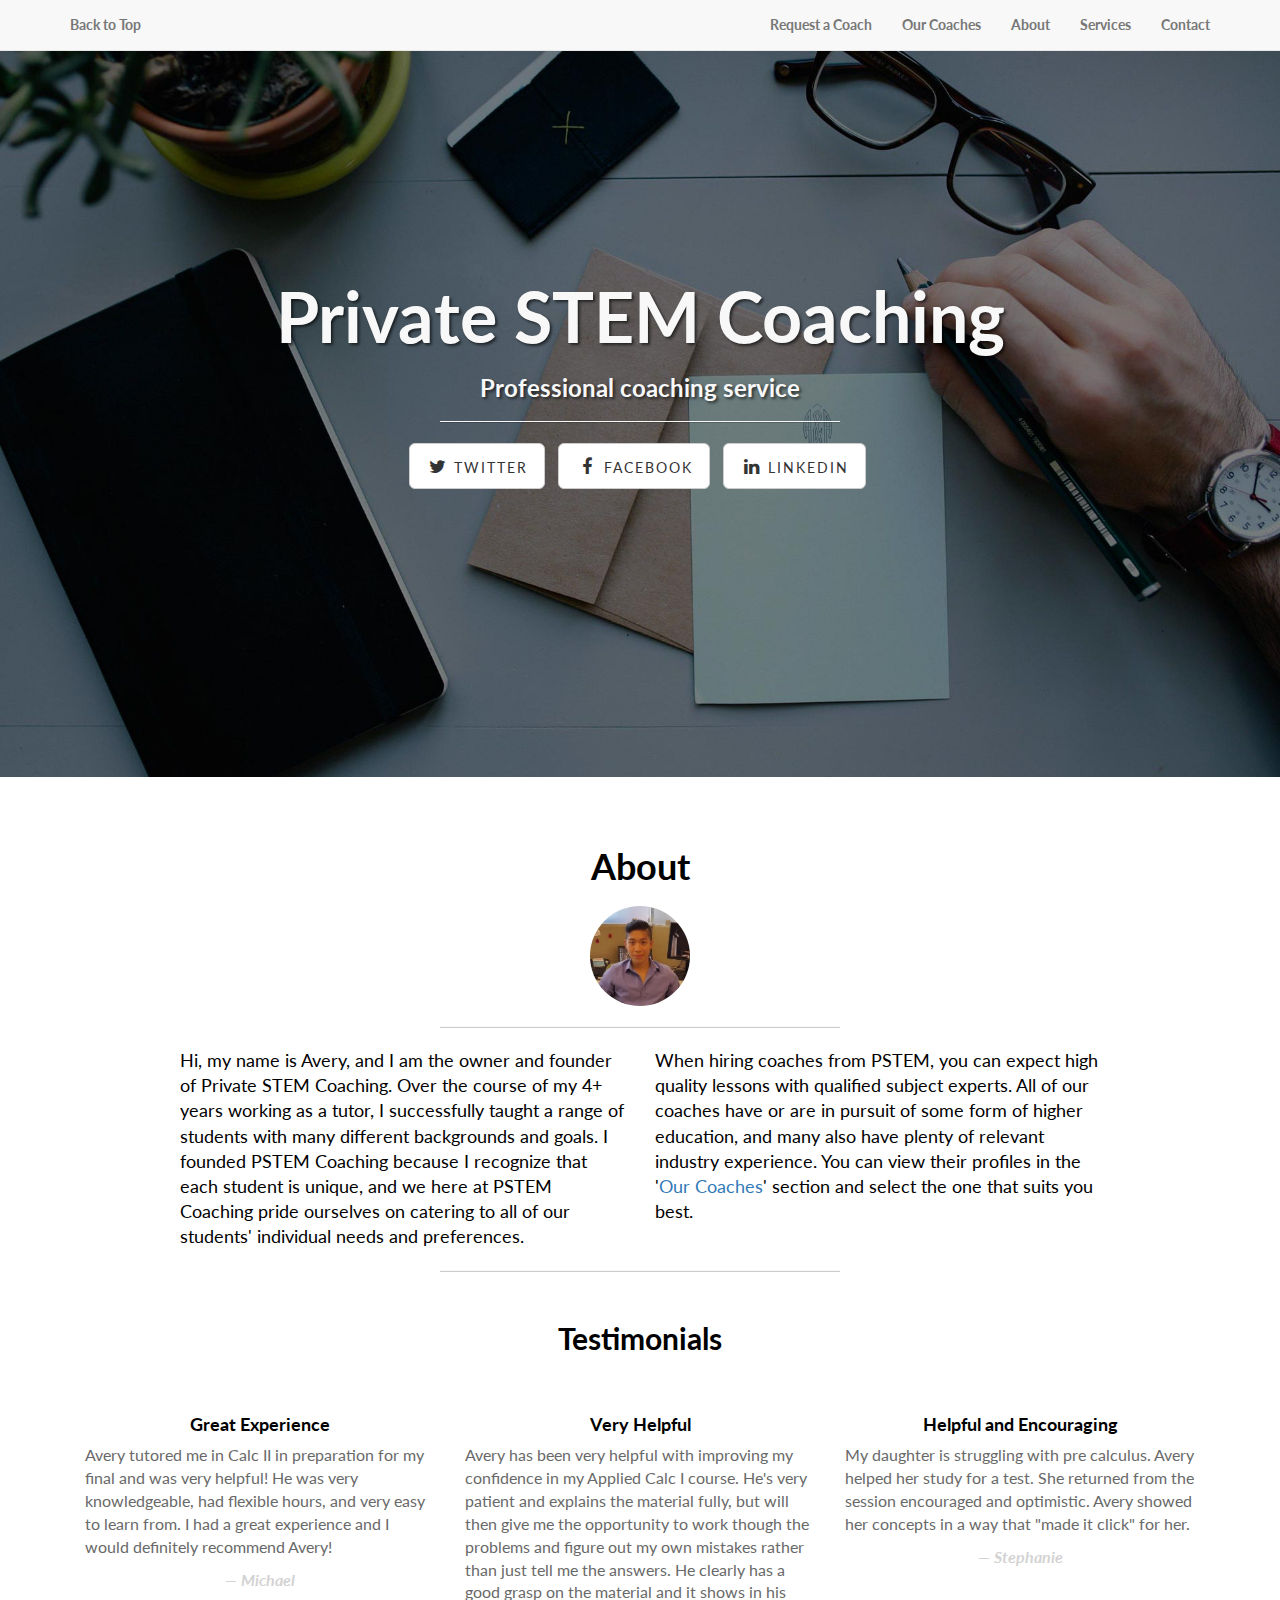
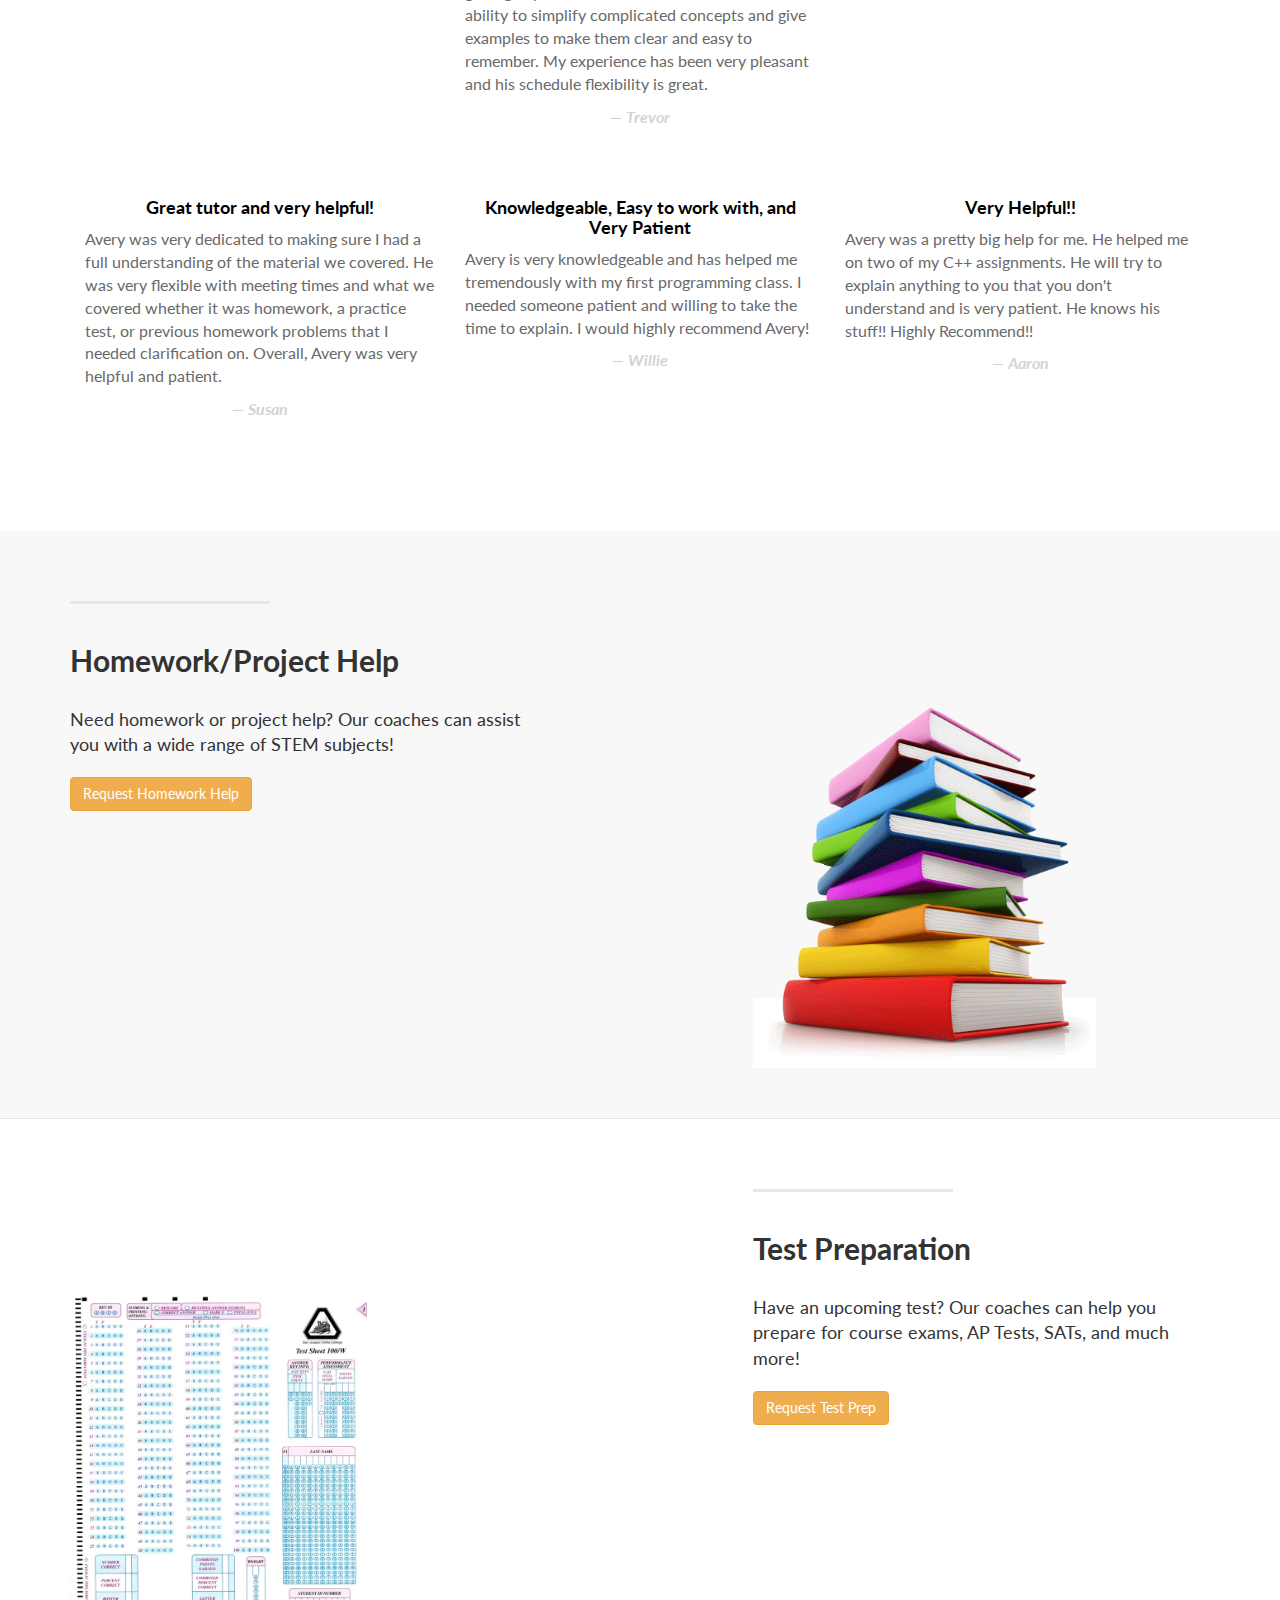
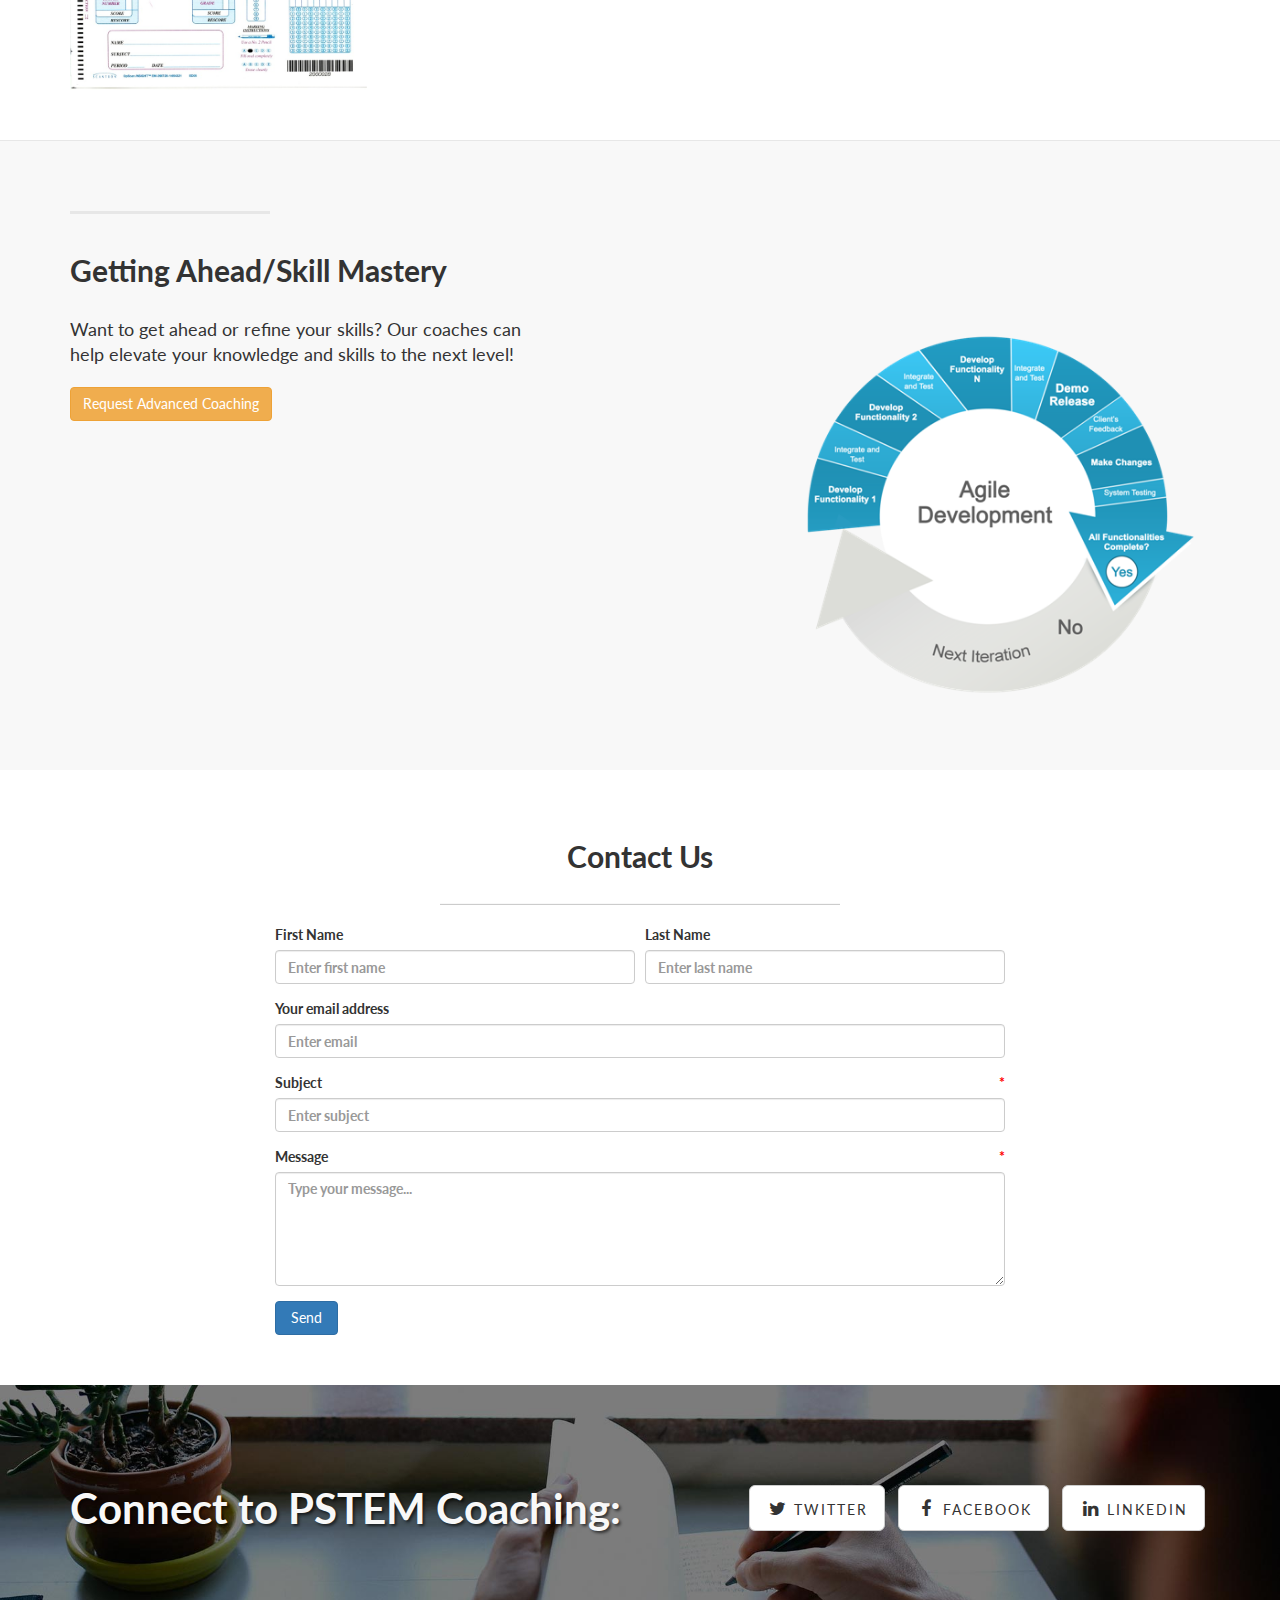
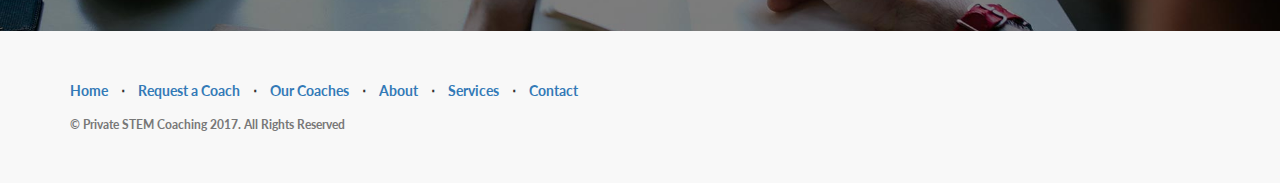
==== index.html @ e88cfea6 "js obsfucation, improved regex, selection correction" ====
<!DOCTYPE html>
<html lang="en">

<head>

    <meta charset="utf-8">
    <meta http-equiv="X-UA-Compatible" content="IE=edge">
    <meta name="viewport" content="width=device-width, initial-scale=1">
    <meta name="description" content="Do you need help with an assignment, preparing for an exam, or want to refine your skills/knowledge?
    Our coaches can help you do just that! Find one today!">
    <meta name="keywords" content="coaching, tutoring, private, tutor, learn, science, math, engineering, technology, stem, homework, 
    project, project, test, exam, preparation, help, advance, mastery, ahead">
    <meta name="author" content="Avery Lieu">

    <title>Private STEM Coaching</title>

    <!-- Bootstrap Core CSS -->
    <link href="css/bootstrap.min.css" rel="stylesheet">

    <!-- Custom CSS -->
    <link href="css/landing-page.css" rel="stylesheet">

    <!-- Custom Fonts -->
    <link href="font-awesome/css/font-awesome.min.css" rel="stylesheet" type="text/css">
    <link href="https://fonts.googleapis.com/css?family=Lato:300,400,700,300italic,400italic,700italic" rel="stylesheet" type="text/css">

    <!-- Metadata -->
    <script type="application/ld+json">
        {
            "@context": "http://schema.org",
            "@type": "WebSite",
            "url": "https://pstemcoaching.com",
            "author": {
                "@type": "Organization",
                "name": "Private STEM Coaching",
                "email": "contact@pstemcoaching.com"
            },
            "datePublished": "2017-01-14",
            "description": "Do you need help with an assignment, preparing for an exam, or want to refine your skills/knowledge? Our coaches can help you do just that! Find one today!",
            "copyrightHolder": {
                "@type": "Organization",
                "name": "Private STEM Coaching"
            },
            "copyrightYear": "2017"
        }
    </script>

</head>

<body>

    <!-- Navigation -->
    <nav class="navbar navbar-default navbar-fixed-top topnav" role="navigation">
        <div class="container topnav">
            <!-- Brand and toggle get grouped for better mobile display -->
            <div class="navbar-header">
                <button type="button" class="navbar-toggle" data-toggle="collapse" data-target="#bs-example-navbar-collapse-1">
                    <span class="sr-only">Toggle navigation</span>
                    <span class="icon-bar"></span>
                    <span class="icon-bar"></span>
                    <span class="icon-bar"></span>
                </button>
                <a class="navbar-brand topnav" href="#home">Back to Top</a>
            </div>
            <!-- Collect the nav links, forms, and other content for toggling -->
            <div class="collapse navbar-collapse" id="bs-example-navbar-collapse-1">
                <ul class="nav navbar-nav navbar-right">
                    <li>
                    	<a href="request">Request a Coach</a>
                    </li>
                    <li>
                    	<a href="coaches">Our Coaches</a>
                    </li>
                    <li>
                        <a href="#about">About</a>
                    </li>
                    <li>
                        <a href="#services">Services</a>
                    </li>
                    <li>
                        <a href="#contact">Contact</a>
                    </li>
                </ul>
            </div>
            <!-- /.navbar-collapse -->
        </div>
        <!-- /.container -->
    </nav>


    <!-- Header -->
    <a name="home"></a>
    <div class="intro-header">
        <div class="container">

            <div class="row">
                <div class="col-lg-12">
                    <div class="intro-message">
                        <h1>Private STEM Coaching</h1>
                        <h3>Professional coaching service</h3>
                        <hr class="intro-divider">
                        <ul class="list-inline intro-social-buttons">
                            <li>
                                <a href="https://twitter.com/pstemcoaching" target="_blank" class="btn btn-default btn-lg"><i class="fa fa-twitter fa-fw"></i> <span class="network-name">Twitter</span></a>
                            </li>
                            <li>
                                <a href="https://www.facebook.com/pstemcoaching/" target="_blank" class="btn btn-default btn-lg"><i class="fa fa-facebook fa-fw"></i> <span class="network-name">Facebook</span></a>
                            </li>
                            <li>
                                <a href="https://www.linkedin.com/company/private-stem-coaching?trk=biz-companies-cym" target="_blank" class="btn btn-default btn-lg">
                                    <i class="fa fa-linkedin fa-fw"></i> <span class="network-name">Linkedin</span>
                                </a>
                            </li>
                        </ul>
                    </div>
                </div>
            </div>

        </div>
        <!-- /.container -->

    </div>
    <!-- /.intro-header -->

    <!-- Page Content -->
    <a name="about"></a>
    <div class="about-section">
        <div class="container">

            <div class="row">
                <div class="col-lg-12">
                    <div class="about-message">
                        <h1>About</h1>
                        <img src="img/owner-profile.jpg" alt="owner" class="profile-image">
                        <hr class="intro-divider">
                        <div class="col-lg-5 col-lg-offset-1 col-md-6 col-sm-6">
                        	<p class="lead about-self">
                        		Hi, my name is Avery, and I am the owner and founder of Private STEM Coaching. Over the course of my 4+ years
                        		working as a tutor, I successfully taught a range of students with many different backgrounds and goals. 
                        		I founded PSTEM Coaching because I recognize that each student is unique, and we here at PSTEM Coaching pride 
                        		ourselves on catering to all of our students' individual needs and preferences.
                        	</p>
                        </div>
                        <div class="col-lg-5 col-md-6 col-sm-6">
                        	<p class="lead about-self">
                        		When hiring coaches from PSTEM, you can expect high quality lessons with qualified subject experts. All of our
                                coaches have or are in pursuit of some form of higher education, and many also have plenty of relevant
                        		industry experience. You can view their profiles in the '<a href="coaches">Our Coaches</a>' section and 
                                select the one that suits you best. 
                    		</p>
                        </div>
                    	<div class="clearfix"></div>
                    	<hr class="intro-divider about-testimonial-divider">
                        <h2 class="section-heading testimonial-heading">Testimonials</h2>
                    	<div class="col-lg-4 col-md-4 col-sm-12 col-xs-12">
                    		<h4>Great Experience</h4>
                    		<p class="testimonial-message">
								Avery tutored me in Calc II in preparation for my final and was very helpful! He was very knowledgeable, had 
								flexible hours, and very easy to learn from. I had a great experience and I would definitely recommend Avery!
							</p>
							<p class="signature">— Michael</p>
                    	</div>
                    	<div class="col-lg-4 col-md-4 col-sm-12 col-xs-12">
                    		<h4>Very Helpful</h4>
                    		<p class="testimonial-message">
								Avery has been very helpful with improving my confidence in my Applied Calc I course. He's very patient and 
								explains the material fully, but will then give me the opportunity to work though the problems and figure out my 
								own mistakes rather than just tell me the answers. He clearly has a good grasp on the material and it shows in 
								his ability to simplify complicated concepts and give examples to make them clear and easy to remember. My 
								experience has been very pleasant and his schedule flexibility is great.
							</p>
							<p class="signature">— Trevor</p>
                    	</div>
                    	<div class="col-lg-4 col-md-4 col-sm-12 col-xs-12">
                    		<h4>Helpful and Encouraging</h4>
                    		<p class="testimonial-message">
								My daughter is struggling with pre calculus. Avery helped her study for a test. She returned from the session 
								encouraged and optimistic. Avery showed her concepts in a way that "made it click" for her.
							</p>
							<p class="signature">— Stephanie</p>
                    	</div>
                        <div class="clearfix break-row"></div>
                    	<div class="col-lg-4 col-md-4 col-sm-12 col-xs-12">
                    		<h4>Great tutor and very helpful!</h4>
                    		<p class="testimonial-message">
								Avery was very dedicated to making sure I had a full understanding of the material we covered. He was very 
								flexible with meeting times and what we covered whether it was homework, a practice test, or previous 
								homework problems that I needed clarification on. Overall, Avery was very helpful and patient.
							</p>
							<p class="signature">— Susan</p>
                    	</div>
                    	<div class="col-lg-4 col-md-4 col-sm-12 col-xs-12">
                    		<h4>Knowledgeable, Easy to work with, and Very Patient</h4>
                    		<p class="testimonial-message">
								Avery is very knowledgeable and has helped me tremendously with my first programming class. I needed someone 
								patient and willing to take the time to explain. I would highly recommend Avery!
							</p>
							<p class="signature">— Willie</p>
                    	</div>
                    	<div class="col-lg-4 col-md-4 col-sm-12 col-xs-12">
                    		<h4>Very Helpful!!</h4>
                    		<p class="testimonial-message">
								Avery was a pretty big help for me. He helped me on two of my C++ assignments. He will try to explain anything 
								to you that you don't understand and is very patient. He knows his stuff!! Highly Recommend!!
							</p>
							<p class="signature">— Aaron</p>
                    	</div>
                    	<div class="clearfix testimonial-content-separator"></div>
                    </div>
                </div>
            </div>

        </div>
        <!-- /.container -->

    </div>


	<a  name="services"></a>
    <div class="content-section-a">

        <div class="container">
            <div class="row">
                <div class="col-lg-6 col-md-6 col-sm-6">
                    <hr class="section-heading-spacer">
                </div>
                <div class="clearfix"></div>
            </div>
            <div class="row">
                <div class="col-lg-6 col-md-6 col-sm-6">
                    <h2 class="section-heading">Homework/Project Help</h2>
                </div>
                <div class="clearfix"></div>
            </div>
            <div class="row">
                <div class="col-lg-5 col-md-5 col-sm-5">
                    <p class="lead">Need homework or project help? Our coaches can assist you with a wide range of STEM subjects!</p>
                    <a href="request"><button type="button" class="btn btn-warning service-button">Request Homework Help</button></a>
                </div>
                <div class="col-lg-5 col-lg-offset-2 col-md-5 col-md-offset-2 col-sm-5 col-sm-offset-2">
                    <img class="img-responsive picture-service-1" src="img/homework.png" alt="homework/project help">
                </div>
            </div>

        </div>
        <!-- /.container -->

    </div>
    <!-- /.content-section-a -->

    <div class="content-section-b">

        <div class="container">
            <div class="row">
                <div class="col-lg-7 col-lg-offset-7 col-md-7 col-md-offset-7 col-sm-7 col-sm-offset-7">
                    <hr class="section-heading-spacer">
                </div>
                <div class="clearfix"></div>
            </div>
            <div class="row">
                <div class="col-lg-7 col-lg-offset-7 col-md-7 col-md-offset-7 col-sm-7 col-sm-offset-7">
                    <h2 class="section-heading">Test Preparation</h2>
                </div>
                <div class="clearfix"></div>
            </div>

            <div class="row">
                <div class="col-lg-5 col-md-5 col-sm-5 col-xs-12" id="test-service-1">
                    <img class="img-responsive picture-service-2" src="img/exam.png" alt="test preparation">
                </div>
                <div class="col-lg-5 col-lg-offset-2 col-md-5 col-md-offset-2 col-sm-5 col-sm-offset-2 col-xs-12" id="test-service-2">
                    <p class="lead">Have an upcoming test? Our coaches can help you prepare for course exams, AP Tests, SATs, and much more!</p>
                    <a href="request"><button type="button" class="btn btn-warning service-button">Request Test Prep</button></a>
                </div>
            </div>

        </div>
        <!-- /.container -->

    </div>
    <!-- /.content-section-b -->

    <div class="content-section-a">

        <div class="container">

            <div class="row">
                <div class="col-lg-6 col-md-6 col-sm-6">
                    <hr class="section-heading-spacer">
                </div>
                <div class="clearfix"></div>
            </div>
            <div class="row">
                <div class="col-lg-6 col-md-6 col-sm-6">
                    <h2 class="section-heading">Getting Ahead/Skill Mastery</h2>
                </div>
                <div class="clearfix"></div>
            </div>
            <div class="row">
                <div class="col-lg-5 col-md-5 col-sm-5">
                    <p class="lead">Want to get ahead or refine your skills? Our coaches can help elevate your knowledge and skills to the next level!</p>
                    <a href="request"><button type="button" class="btn btn-warning service-button">Request Advanced Coaching</button></a>
                </div>
                <div class="col-lg-5 col-lg-offset-2 col-md-5 col-md-offset-2 col-sm-5 col-sm-offset-2">
                    <img class="img-responsive" src="img/advance.png" alt="skill mastery">
                </div>
            </div>

        </div>
        <!-- /.container -->

    </div>
    <!-- /.content-section-a -->

	<a  name="contact"></a>
    
    <div class="container contact-section">
        <h2 class="section-heading contact-section-heading">Contact Us</h2>
        <hr class="intro-divider">
        <div class="col-lg-8 col-lg-offset-2">
            <form class="contact-form" onsubmit="return submitContact()" method="POST" id="contact-form">
                <input type="hidden" name="_next" value="index">
                <input type="text" name="_gotcha" class="hidden-input">
                <div class="form-group first-name-field col-lg-6 col-md-6 col-sm-6 col-xs-6">
                    <label for="first-name">First Name</label>
                    <label for="first-name" class="error-label" id="error-label-first-name"></label>
                    <input type="text" class="form-control" id="first-name" placeholder="Enter first name">
                </div>
                <div class="form-group last-name-field col-lg-6 col-md-6 col-sm-6 col-xs-6">
                    <label for="last-name">Last Name</label>
                    <label for="last-name" class="error-label" id="error-label-last-name"></label>
                    <input type="text" class="form-control" id="last-name" placeholder="Enter last name">
                </div>
                <div class="clearfix"></div>
                <div class="form-group">
                    <label for="sender-email">Your email address</label>
                    <label for="sender-email" class="error-label" id="error-label-email"></label>
                    <input type="email" name="email" class="form-control" id="sender-email" placeholder="Enter email">
                </div>
                <div class="form-group">
                    <label for="subject">Subject</label>
                    <label for="subject" class="error-label" id="error-label-subject">*</label>
                    <input type="text" name="_subject" class="form-control" id="subject" placeholder="Enter subject">
                </div>
                <div class="form-group">
                    <label for="message">Message</label>
                    <label for="message" class="error-label" id="error-label-message">*</label>
                    <textarea name="message" class="form-control" id="message" rows="5" placeholder="Type your message..."></textarea>
                </div>
                <button type="submit" class="btn btn-primary send-button" id="submit-button">Send</button>
            </form>
        </div>
    </div>

    <div class="banner">

        <div class="container">

            <div class="row">
                <div class="col-lg-6">
                    <h2>Connect to PSTEM Coaching:</h2>
                </div>
                <div class="col-lg-6">
                    <ul class="list-inline banner-social-buttons">
                        <li>
                            <a href="https://twitter.com/pstemcoaching" target="_blank" class="btn btn-default btn-lg"><i class="fa fa-twitter fa-fw"></i> <span class="network-name">Twitter</span></a>
                        </li>
                        <li>
                            <a href="https://www.facebook.com/pstemcoaching/" target="_blank" class="btn btn-default btn-lg"><i class="fa fa-facebook fa-fw"></i> <span class="network-name">Facebook</span></a>
                        </li>
                        <li>
                            <a href="https://www.linkedin.com/company/private-stem-coaching?trk=biz-companies-cym" target="_blank" class="btn btn-default btn-lg">
                                <i class="fa fa-linkedin fa-fw"></i> <span class="network-name">Linkedin</span>
                            </a>
                        </li>
                    </ul>
                </div>
                
            </div>

        </div>
        <!-- /.container -->

    </div>
    <!-- /.banner -->

    <!-- Footer -->
    <footer>
        <div class="container">
            <div class="row">
                <div class="col-lg-12">
                    <ul class="list-inline">
                        <li>
                            <a href="#home">Home</a>
                        </li>
                        <li class="footer-menu-divider">&sdot;</li>
                        <li>
                            <a href="request">Request a Coach</a>
                        </li>
                        <li class="footer-menu-divider">&sdot;</li>
                        <li>
                            <a href="coaches">Our Coaches</a>
                        </li>
                        <li class="footer-menu-divider">&sdot;</li>
                        <li>
                            <a href="#about">About</a>
                        </li>
                        <li class="footer-menu-divider">&sdot;</li>
                        <li>
                            <a href="#services">Services</a>
                        </li>
                        <li class="footer-menu-divider">&sdot;</li>
                        <li>
                            <a href="#contact">Contact</a>
                        </li>
                    </ul>
                    <p class="copyright text-muted small">&copy; Private STEM Coaching 2017. All Rights Reserved</p>
                </div>
            </div>
        </div>
    </footer>

    <!-- jQuery -->
    <script src="js/jquery.js"></script>

    <!-- Bootstrap Core JavaScript -->
    <script src="js/bootstrap.min.js"></script>

    <!-- Custom JavaScript -->
    <script type="text/javascript" src="js/form-validation.js"></script>

    <!-- Site Analytics --> 
    <script src="//static.getclicky.com/js" type="text/javascript"></script>
    <script type="text/javascript">try{ clicky.init(101019265); }catch(e){}</script>
    <noscript><p><img alt="Clicky" width="1" height="1" src="//in.getclicky.com/101019265ns.gif" /></p></noscript>

</body>

</html>
---- css/landing-page.css ----
body,
html {
    width: 100%;
    height: 100%;
    margin: 0 auto;
}

body,
h1,
h2,
h3,
h4,
h5,
h6 {
    font-family: "Lato","Helvetica Neue",Helvetica,Arial,sans-serif;
    font-weight: 700;
}

body {
    overflow-x: hidden;
}

.topnav {
    font-size: 14px; 
}

.selected-tab {
    color: black;
}

a.selected-tab:hover {
    text-decoration: none;
    color: black;
}

.lead {
    font-size: 18px;
    font-weight: 400;
}

.intro-header {
    padding-top: 50px; /* If you're making other pages, make sure there is 50px of padding to make sure the navbar doesn't overlap content! */
    padding-bottom: 50px;
    text-align: center;
    color: #f8f8f8;
    background: url(../img/intro-bg.jpg) no-repeat center center;
    background-size: cover;
}

.intro-message {
    position: relative;
    padding-top: 20%;
    padding-bottom: 20%;
}

.intro-message > h1 {
    margin: 0;
    text-shadow: 2px 2px 3px rgba(0,0,0,0.6);
    font-size: 5em;
}

.intro-divider {
    width: 400px;
    border-top: 1px solid #f8f8f8;
    border-bottom: 1px solid rgba(0,0,0,0.2);
}

.about-testimonial-divider {
    margin-bottom: 50px; 
    margin-top: 0px;
}

.intro-message > h3 {
    text-shadow: 2px 2px 3px rgba(0,0,0,0.6);
}

@media(max-width:767px) {
    .intro-message {
        padding-bottom: 15%;
    }

    .intro-message > h1 {
        font-size: 3em;
    }

    ul.intro-social-buttons > li {
        display: block;
        margin-bottom: 20px;
        padding: 0;
    }

    ul.intro-social-buttons > li:last-child {
        margin-bottom: 0;
    }

    .intro-divider {
        width: 100%;
    }
}

.about-section {
    padding-top: 50px;
    padding-bottom: 50px;
    text-align: center;
    color: #f8f8f8;
}

.about-message {
    font-size: 5em;
    color: black;
}

.about-self {
    text-align: left;
}

.break-row {
    margin-bottom: 50px;
}

.profile-image {
    border-radius: 50%;
    width: 100px;
}

.testimonial-message {
    text-align: left;
    font-weight: lighter;
    font-size: 16px;
    color: #696969;
}

.signature {
    text-align: center;
    color: #D3D3D3;
    font-style: italic;
    font-size: 16px;
}

@media(max-width: 991px) {
    .break-row {
        margin-bottom: 0px;
    }

    .signature {
        margin-bottom: 50px;
    }
}

@media(max-width: 767px) {
    .service-button {
        margin-bottom: 30px;
    }

    .picture-service-2 {
        margin-bottom: 30px;
    }
}

.network-name {
    text-transform: uppercase;
    font-size: 14px;
    font-weight: 400;
    letter-spacing: 2px;
}

.content-section-a {
    padding: 50px 0;
    background-color: #f8f8f8;
}

.content-section-b {
    padding: 50px 0;
    border-top: 1px solid #e7e7e7;
    border-bottom: 1px solid #e7e7e7;
}

.section-heading {
    margin-bottom: 30px;
}

.section-heading-left {
    float: left;
}

.section-heading-spacer {
    float: left;
    width: 200px;
    border-top: 3px solid #e7e7e7;
}

.testimonial-heading {
    margin-bottom: 50px;
}

.testimonial-content-separator {
    margin-bottom: 50px;
}

.picture-service-1 {
    width: 75%;
}

.picture-service-2 {
    width: 65%;
}

.contact-section {
    padding-top: 50px;
}

.contact-section-heading {
    text-align: center;
}

.contact-form {
    padding-bottom: 50px;
}

.first-name-field {
    padding-left: 0px; 
    padding-right: 5px;
}

.last-name-field {
    padding-left: 5px;
    padding-right: 0px;
}

.hidden-input {
    display: none;
}

.error-label {
    color: red;
    float: right;
}

.send-button {
    padding-left: 15px; 
    padding-right: 15px;
}

.banner {
    padding: 100px 0;
    color: #f8f8f8;
    background: url(../img/banner-bg.jpg) no-repeat center center;
    background-size: cover;
}

.banner h2 {
    margin: 0;
    text-shadow: 2px 2px 3px rgba(0,0,0,0.6);
    font-size: 3em;
}

.banner ul {
    margin-bottom: 0;
}

.banner-social-buttons {
    float: right;
    margin-top: 0;
}

@media(max-width:1199px) {
    ul.banner-social-buttons {
        float: left;
        margin-top: 15px;
    }
}

@media(max-width:767px) {
    .banner h2 {
        margin: 0;
        text-shadow: 2px 2px 3px rgba(0,0,0,0.6);
        font-size: 3em;
    }

    ul.banner-social-buttons > li {
        display: block;
        margin-bottom: 20px;
        padding: 0;
    }

    ul.banner-social-buttons > li:last-child {
        margin-bottom: 0;
    }
}

footer {
    padding: 50px 0;
    background-color: #f8f8f8;
}

p.copyright {
    margin: 15px 0 0;
}
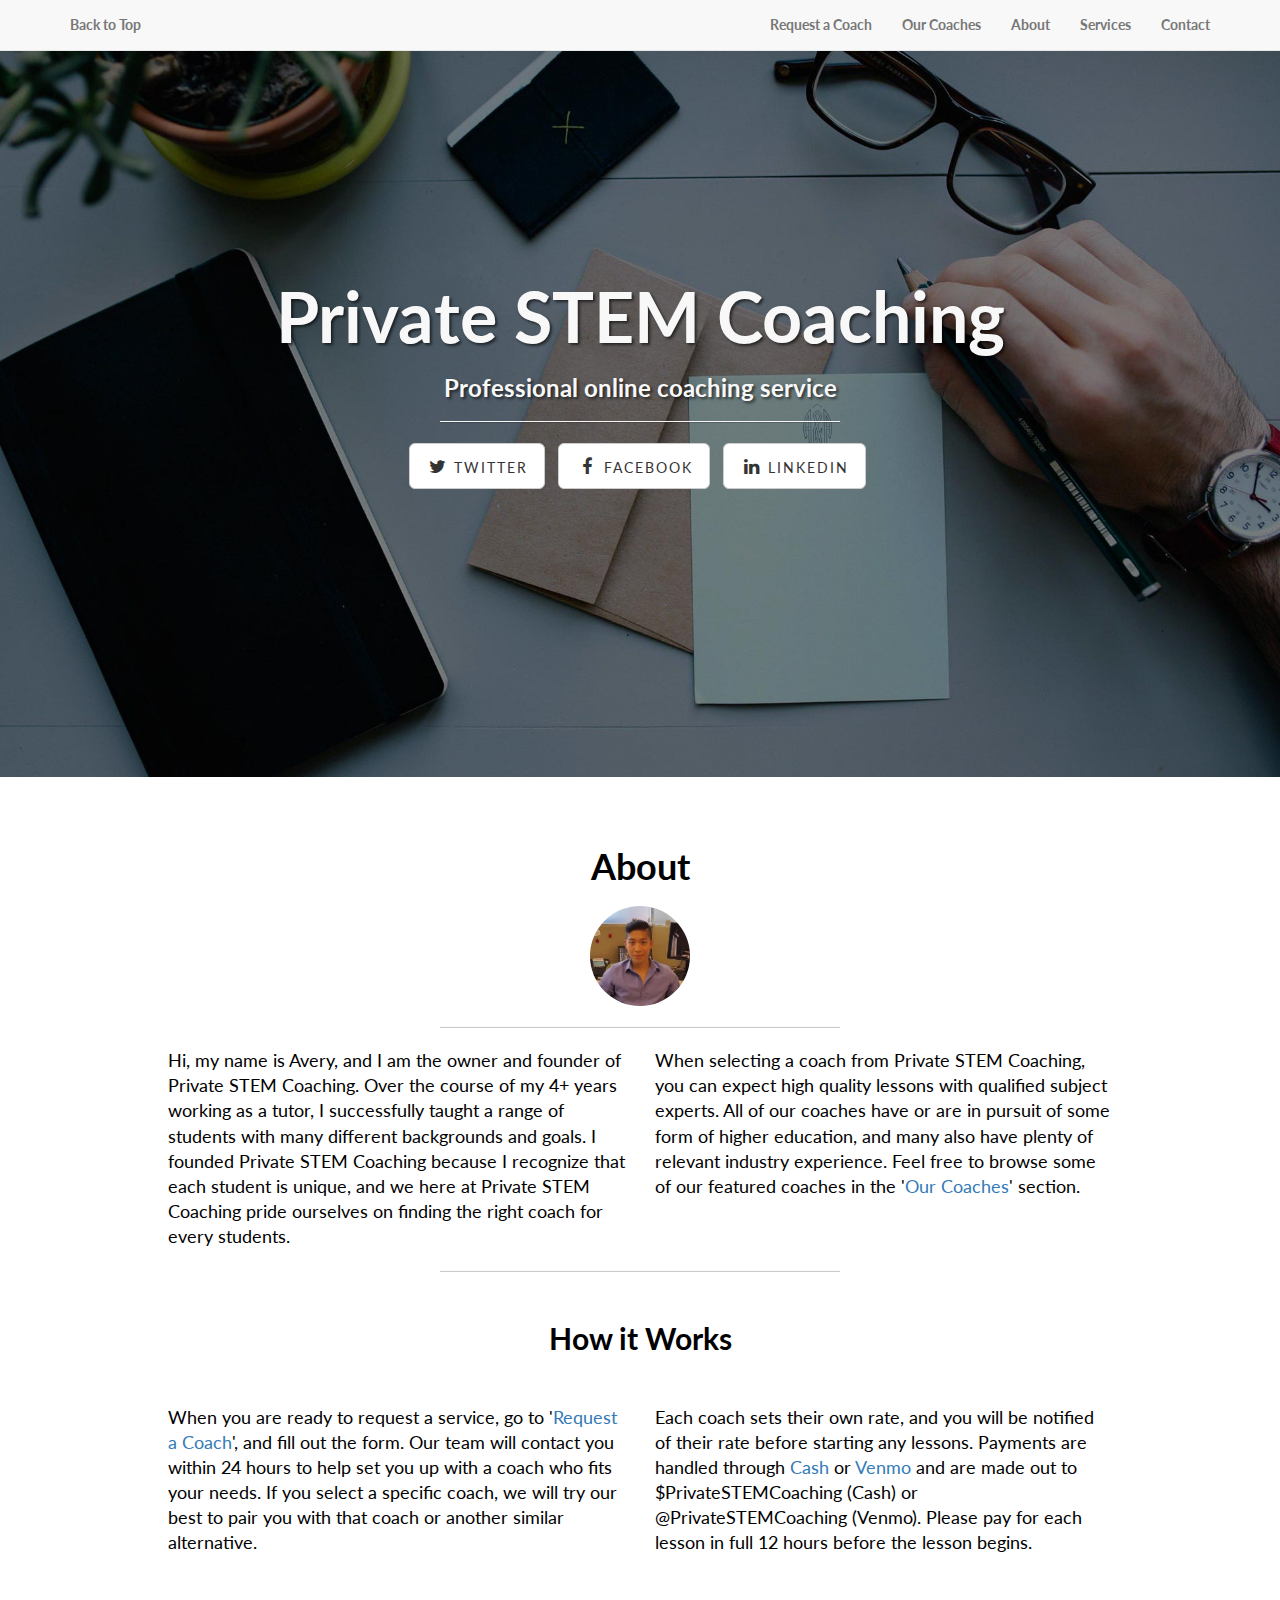
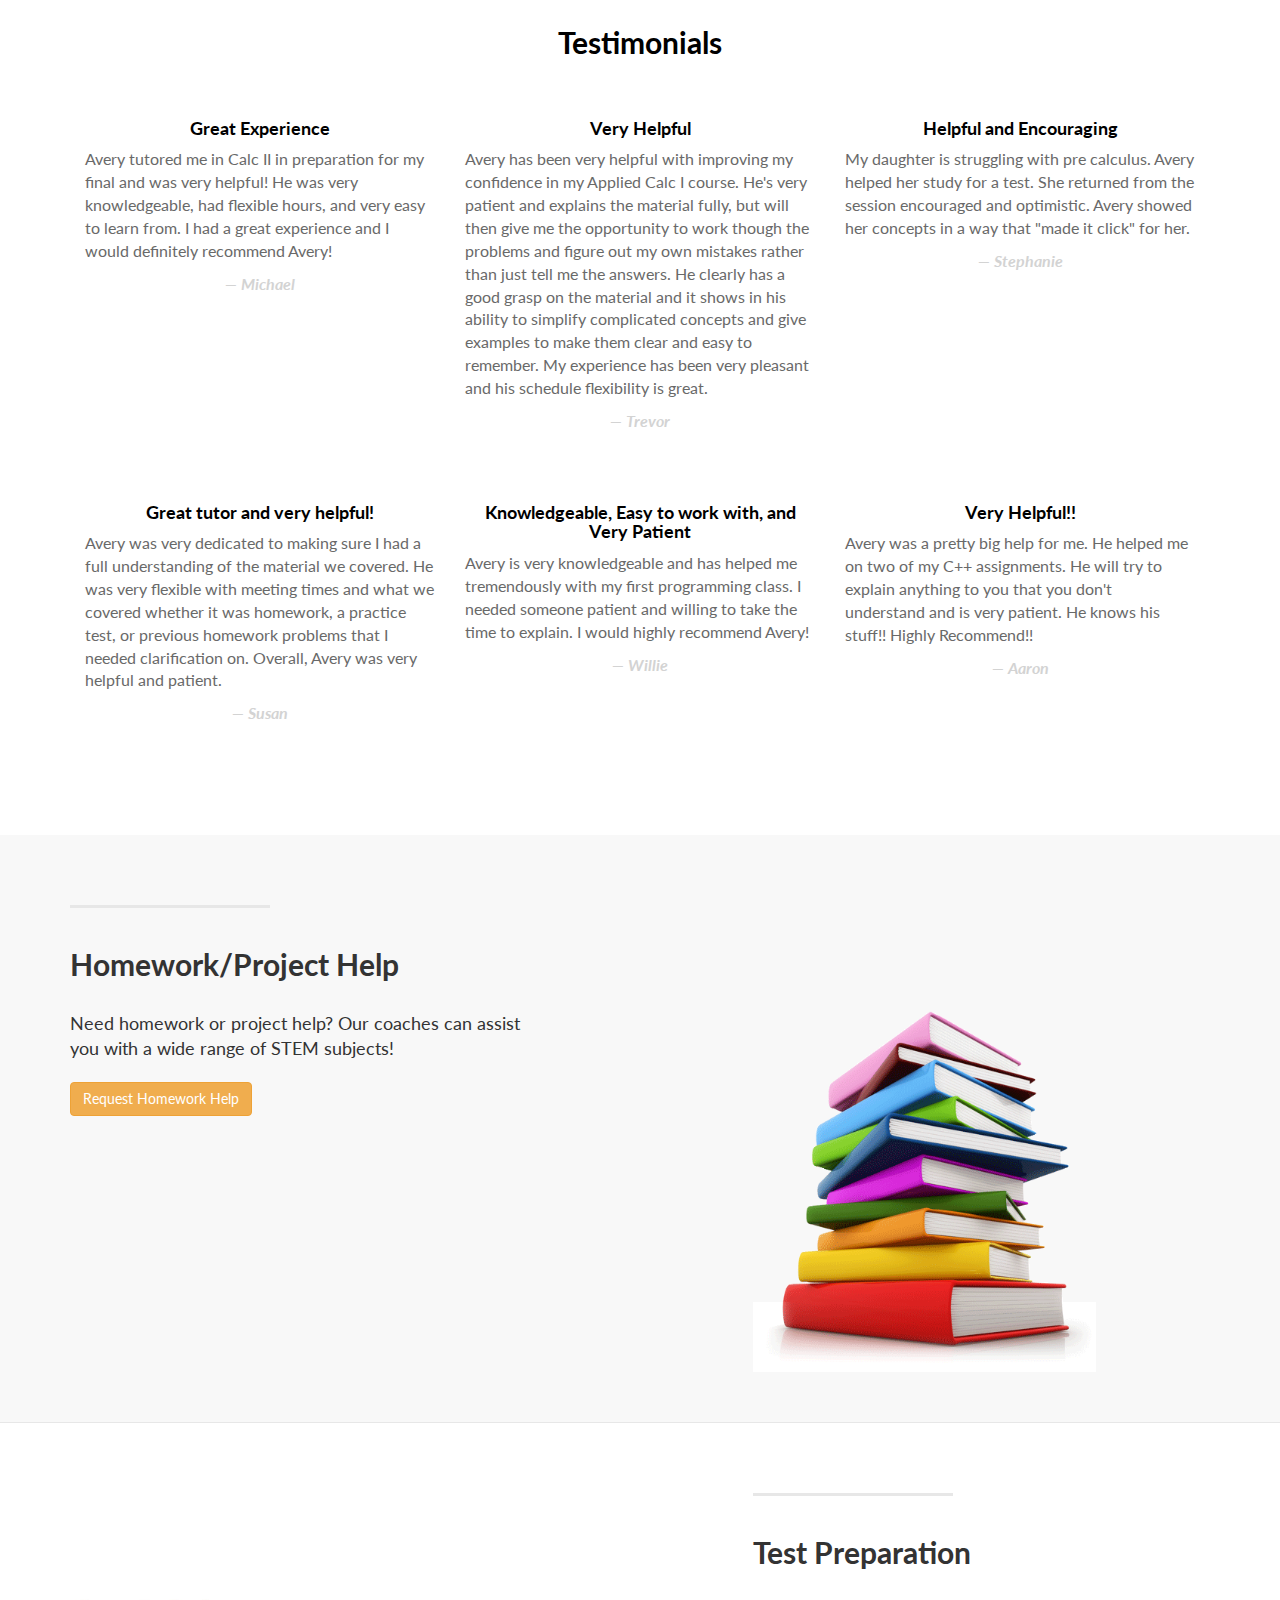
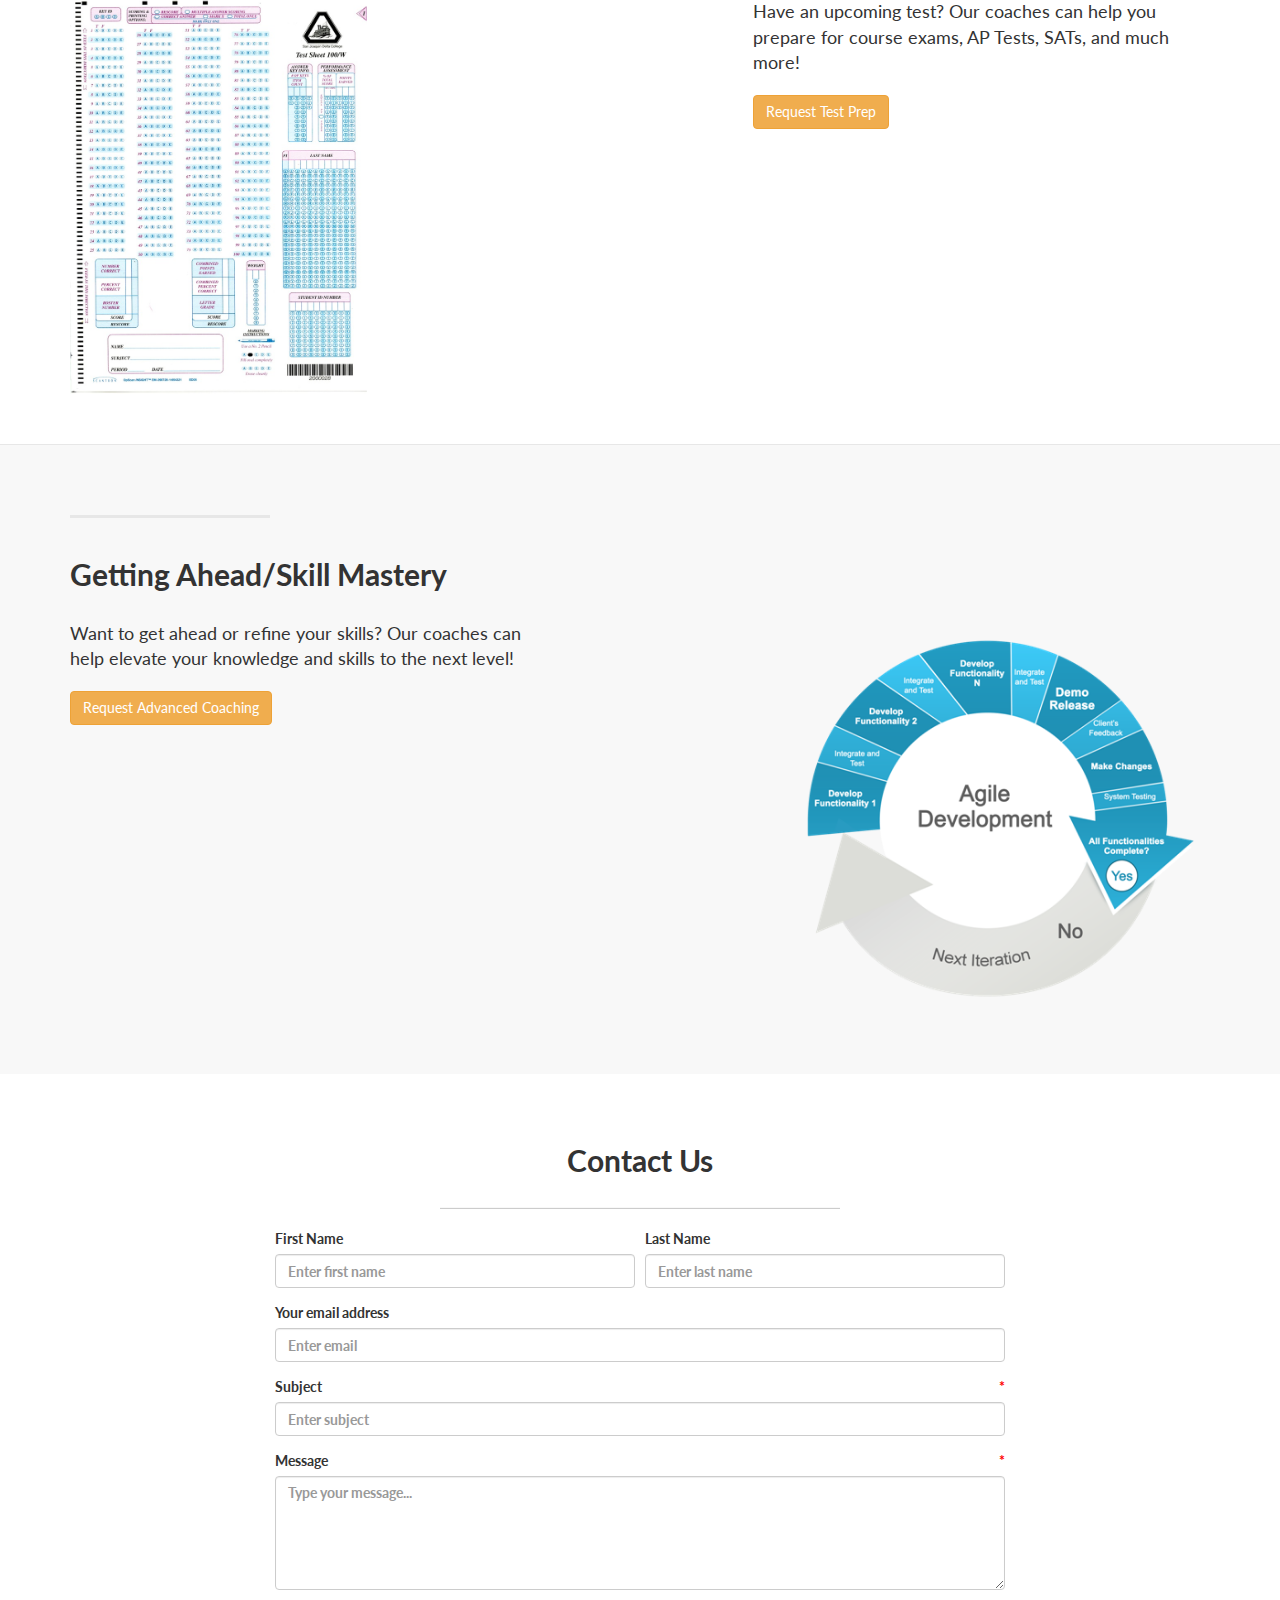
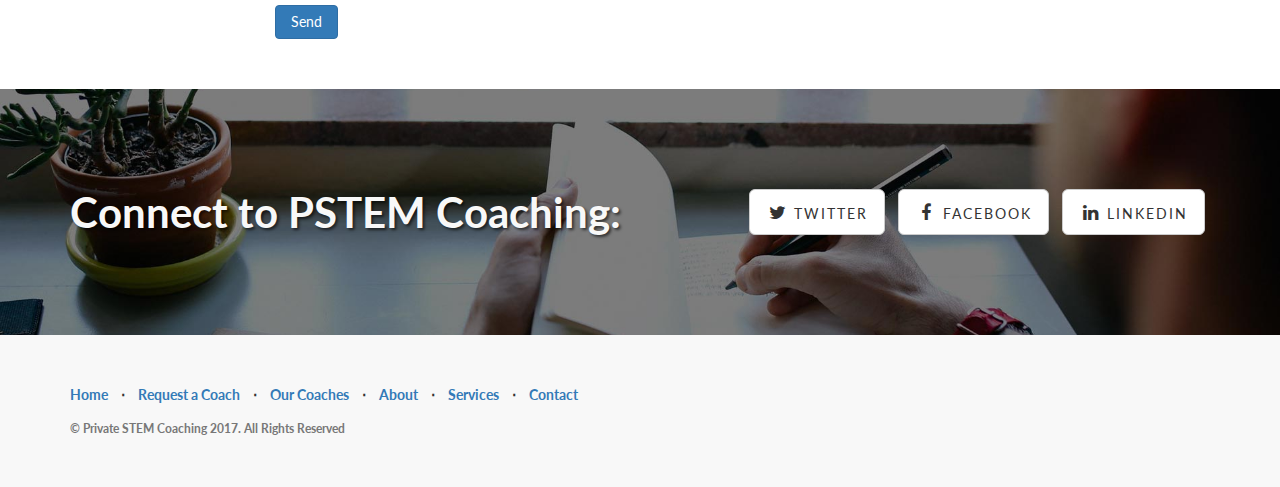
==== commit 8ce78065: "how it works" ====
--- a/index.html
+++ b/index.html
@@ -97,7 +97,7 @@
                 <div class="col-lg-12">
                     <div class="intro-message">
                         <h1>Private STEM Coaching</h1>
-                        <h3>Professional coaching service</h3>
+                        <h3>Professional online coaching service</h3>
                         <hr class="intro-divider">
                         <ul class="list-inline intro-social-buttons">
                             <li>
@@ -133,24 +133,41 @@
                         <h1>About</h1>
                         <img src="img/owner-profile.jpg" alt="owner" class="profile-image">
                         <hr class="intro-divider">
-                        <div class="col-lg-5 col-lg-offset-1 col-md-6 col-sm-6">
-                        	<p class="lead about-self">
-                        		Hi, my name is Avery, and I am the owner and founder of Private STEM Coaching. Over the course of my 4+ years
-                        		working as a tutor, I successfully taught a range of students with many different backgrounds and goals. 
-                        		I founded PSTEM Coaching because I recognize that each student is unique, and we here at PSTEM Coaching pride 
-                        		ourselves on catering to all of our students' individual needs and preferences.
-                        	</p>
+                        <div class="row">
+                            <div class="col-lg-5 col-lg-offset-1 col-md-6 col-sm-6">
+                            	<p class="lead about-self">
+                            		Hi, my name is Avery, and I am the owner and founder of Private STEM Coaching. Over the course of my 4+ years
+                            		working as a tutor, I successfully taught a range of students with many different backgrounds and goals. 
+                            		I founded Private STEM Coaching because I recognize that each student is unique, and we here at Private STEM Coaching pride 
+                            		ourselves on finding the right coach for every students.
+                            	</p>
+                            </div>
+                            <div class="col-lg-5 col-md-6 col-sm-6">
+                            	<p class="lead about-self">
+                            		When selecting a coach from Private STEM Coaching, you can expect high quality lessons with qualified subject experts. All of our
+                                    coaches have or are in pursuit of some form of higher education, and many also have plenty of relevant
+                            		industry experience. Feel free to browse some of our featured coaches in the '<a href="coaches">Our Coaches</a>' section. 
+                        		</p>
+                            </div>
                         </div>
-                        <div class="col-lg-5 col-md-6 col-sm-6">
-                        	<p class="lead about-self">
-                        		When hiring coaches from PSTEM, you can expect high quality lessons with qualified subject experts. All of our
-                                coaches have or are in pursuit of some form of higher education, and many also have plenty of relevant
-                        		industry experience. You can view their profiles in the '<a href="coaches">Our Coaches</a>' section and 
-                                select the one that suits you best. 
-                    		</p>
+                        <hr class="intro-divider about-testimonial-divider">
+                        <h2 class="section-heading testimonial-heading">How it Works</h2>
+                        <div class="row">
+                            <div class="col-lg-5 col-lg-offset-1 col-md-6 col-sm-6 col-xs-12">
+                                <p class="lead how-it-works-1">
+                                    When you are ready to request a service, go to '<a href="request">Request a Coach</a>', and fill out the form. Our team will 
+                                    contact you within 24 hours to help set you up with a coach who fits your needs. If you select a specific coach, we will try 
+                                    our best to pair you with that coach or another similar alternative. 
+                                </p>
+                            </div>
+                            <div class="col-lg-5 col-md-6 col-sm-6 col-xs-12">
+                                <p class="lead how-it-works-2">
+                                    Each coach sets their own rate, and you will be notified of their rate before starting any lessons. Payments are handled through
+                                    <a href="https://cash.me/" target="_blank">Cash</a> or <a href="https://venmo.com/" target="_blank">Venmo</a> and are made out to 
+                                    $PrivateSTEMCoaching (Cash) or @PrivateSTEMCoaching (Venmo). Please pay for each lesson in full 12 hours before the lesson begins. 
+                                </p>
+                            </div>
                         </div>
-                    	<div class="clearfix"></div>
-                    	<hr class="intro-divider about-testimonial-divider">
                         <h2 class="section-heading testimonial-heading">Testimonials</h2>
                     	<div class="col-lg-4 col-md-4 col-sm-12 col-xs-12">
                     		<h4>Great Experience</h4>
--- a/css/landing-page.css
+++ b/css/landing-page.css
@@ -123,6 +123,15 @@
     width: 100px;
 }
 
+.how-it-works-1 {
+    text-align: left;
+}
+
+.how-it-works-2 {
+    text-align: left;
+    margin-bottom: 50px;
+}
+
 .testimonial-message {
     text-align: left;
     font-weight: lighter;
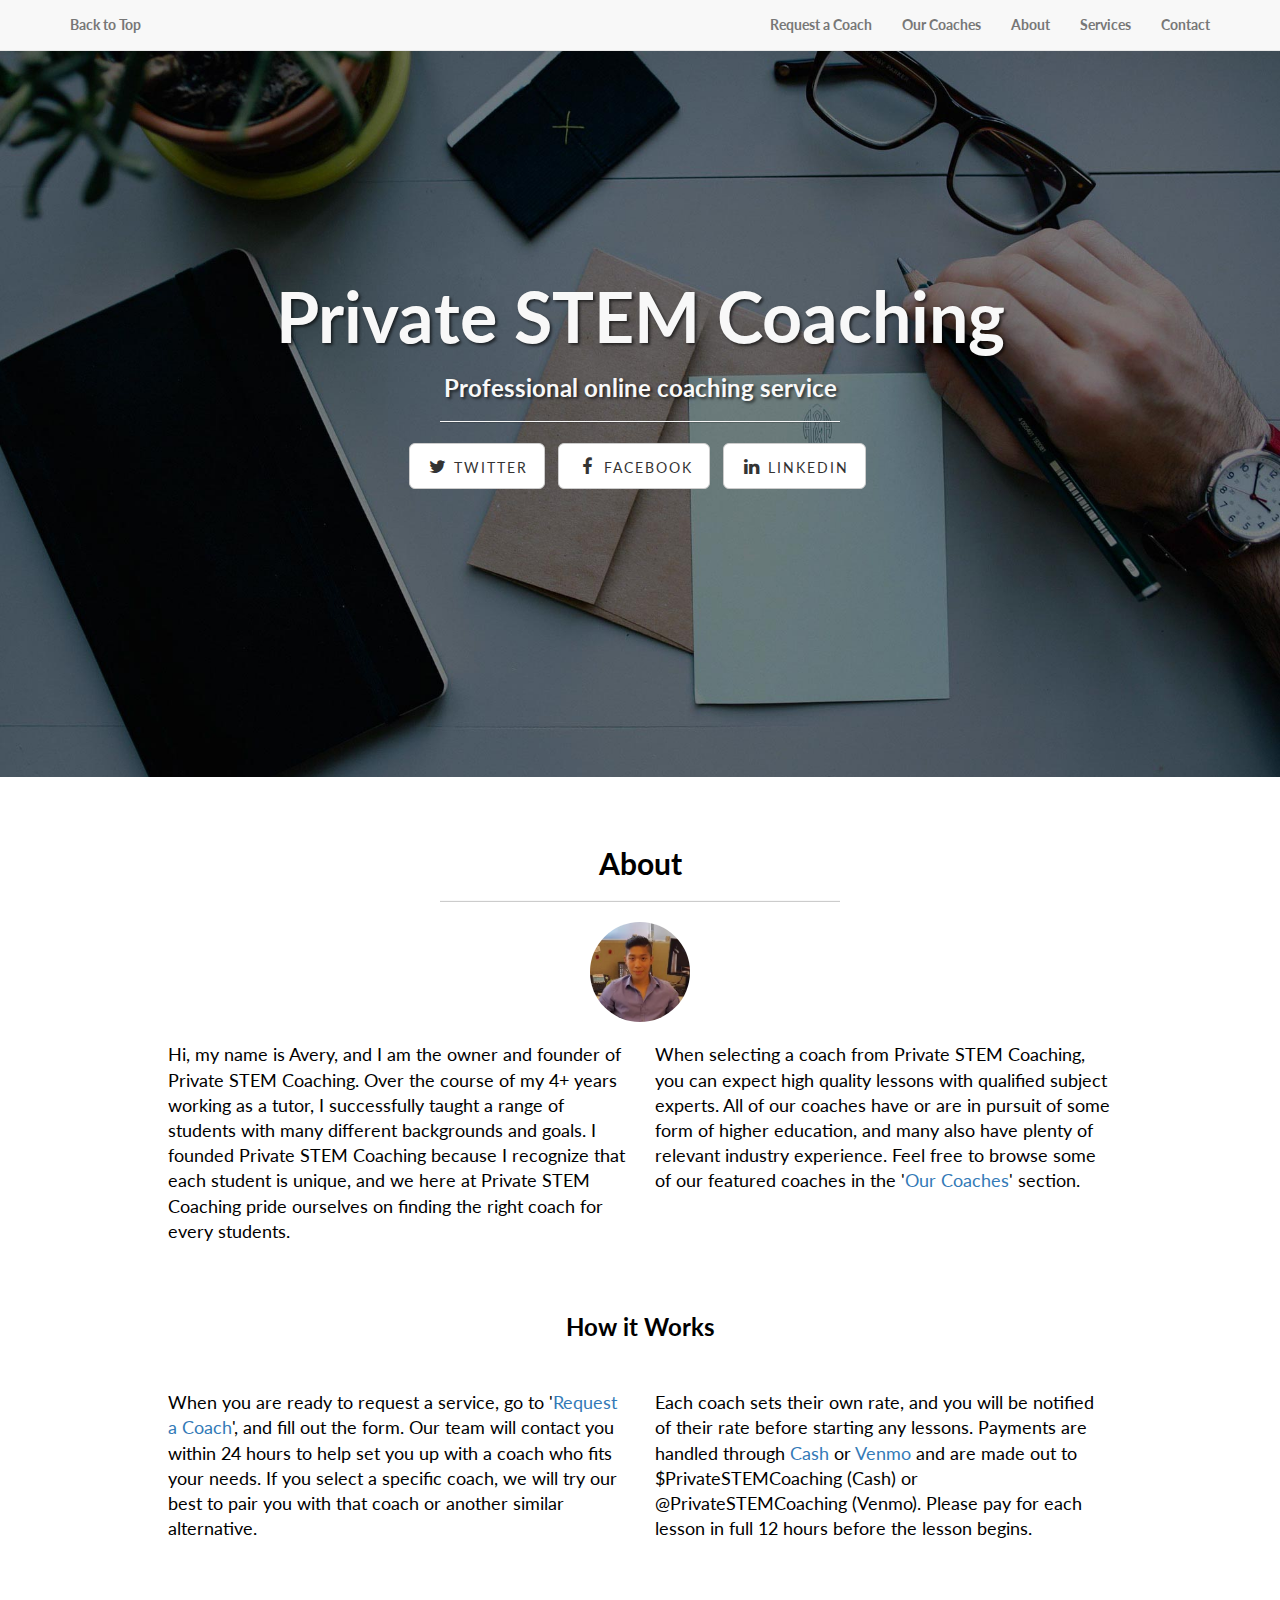
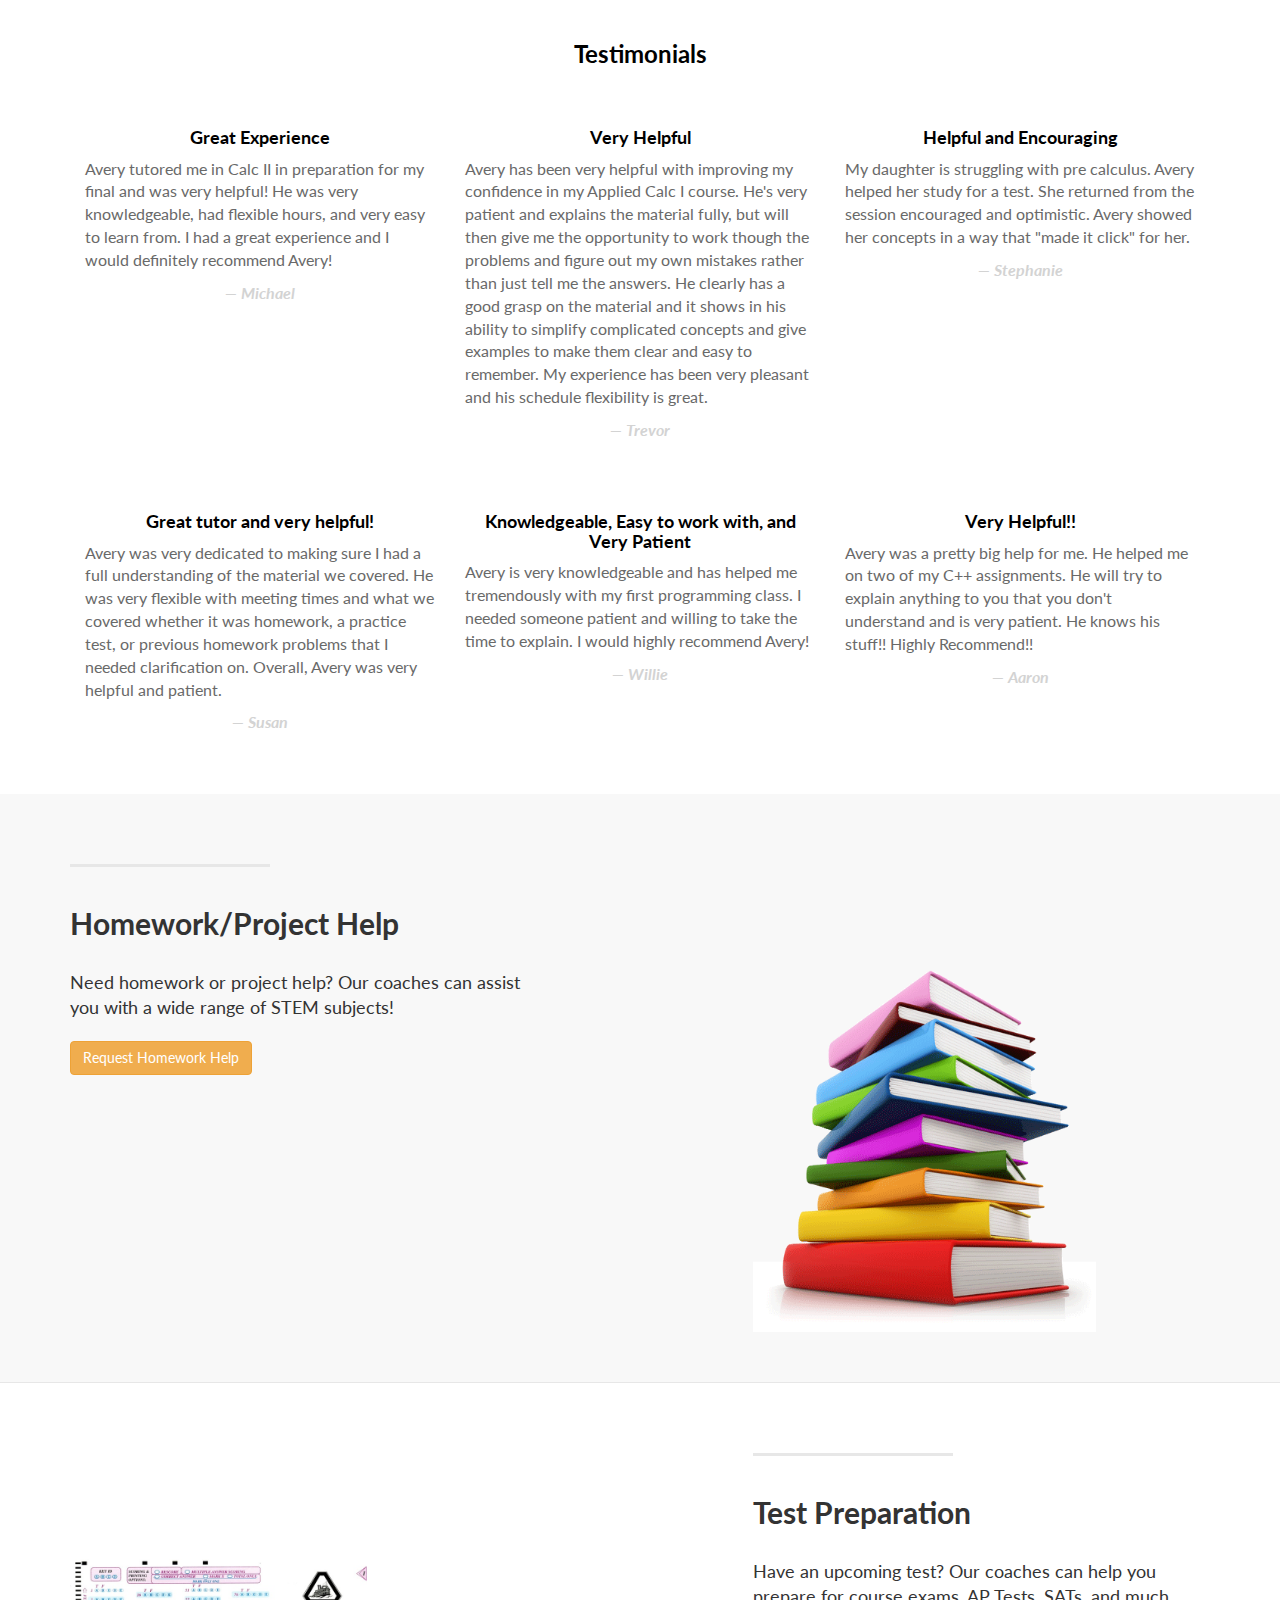
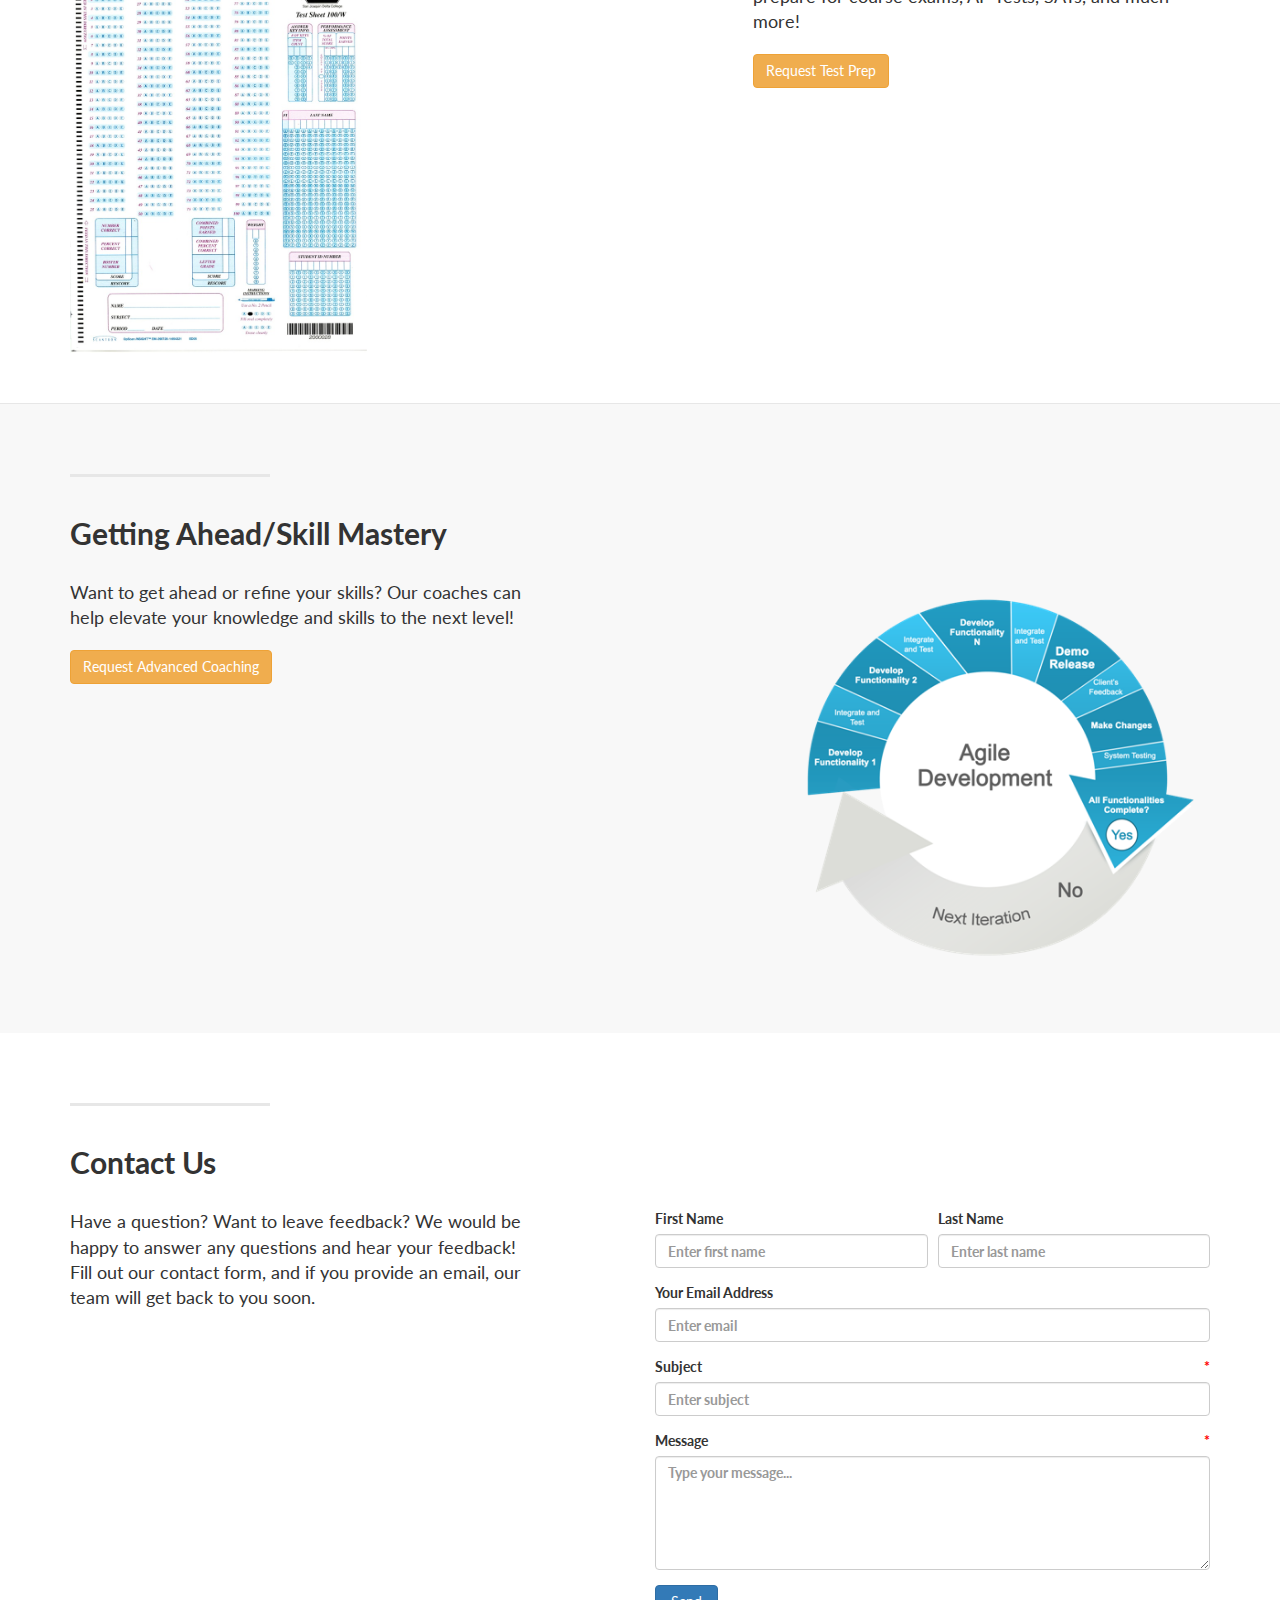
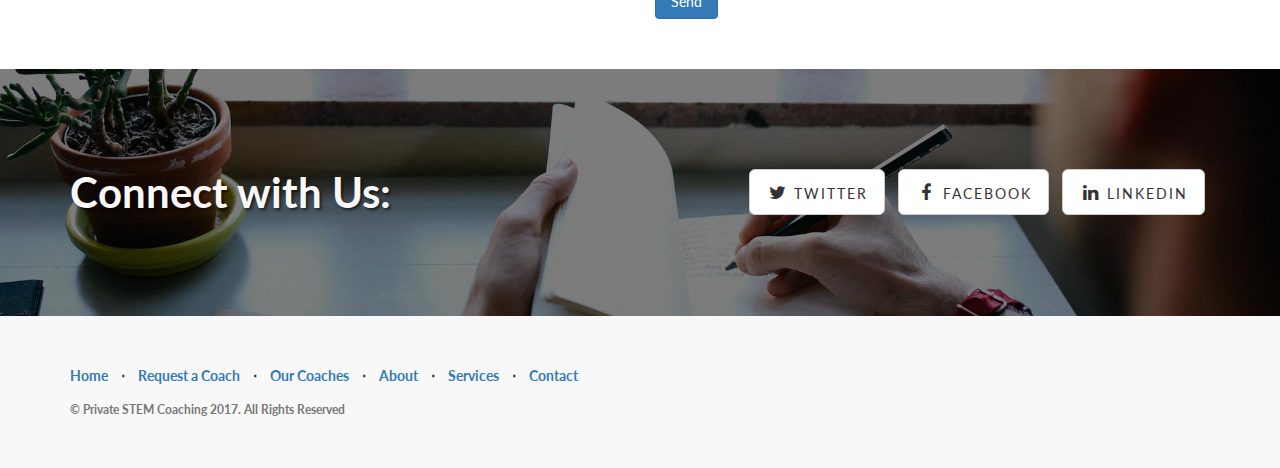
==== commit 449c9b60: "layout improvements" ====
--- a/index.html
+++ b/index.html
@@ -92,7 +92,6 @@
     <a name="home"></a>
     <div class="intro-header">
         <div class="container">
-
             <div class="row">
                 <div class="col-lg-12">
                     <div class="intro-message">
@@ -115,7 +114,6 @@
                     </div>
                 </div>
             </div>
-
         </div>
         <!-- /.container -->
 
@@ -130,9 +128,9 @@
             <div class="row">
                 <div class="col-lg-12">
                     <div class="about-message">
-                        <h1>About</h1>
+                        <h2>About</h2>
+                        <hr class="intro-divider">
                         <img src="img/owner-profile.jpg" alt="owner" class="profile-image">
-                        <hr class="intro-divider">
                         <div class="row">
                             <div class="col-lg-5 col-lg-offset-1 col-md-6 col-sm-6">
                             	<p class="lead about-self">
@@ -149,9 +147,10 @@
                             		industry experience. Feel free to browse some of our featured coaches in the '<a href="coaches">Our Coaches</a>' section. 
                         		</p>
                             </div>
+                            <div class="col-lg-1"></div>
                         </div>
-                        <hr class="intro-divider about-testimonial-divider">
-                        <h2 class="section-heading testimonial-heading">How it Works</h2>
+                        <div class="clearfix"></div>
+                        <h3 class="section-heading testimonial-heading">How it Works</h3>
                         <div class="row">
                             <div class="col-lg-5 col-lg-offset-1 col-md-6 col-sm-6 col-xs-12">
                                 <p class="lead how-it-works-1">
@@ -167,8 +166,10 @@
                                     $PrivateSTEMCoaching (Cash) or @PrivateSTEMCoaching (Venmo). Please pay for each lesson in full 12 hours before the lesson begins. 
                                 </p>
                             </div>
+                            <div class="col-lg-1"></div>
+                            <div class="clearfix"></div>
                         </div>
-                        <h2 class="section-heading testimonial-heading">Testimonials</h2>
+                        <h3 class="section-heading testimonial-heading">Testimonials</h3>
                     	<div class="col-lg-4 col-md-4 col-sm-12 col-xs-12">
                     		<h4>Great Experience</h4>
                     		<p class="testimonial-message">
@@ -252,9 +253,10 @@
             <div class="row">
                 <div class="col-lg-5 col-md-5 col-sm-5">
                     <p class="lead">Need homework or project help? Our coaches can assist you with a wide range of STEM subjects!</p>
-                    <a href="request"><button type="button" class="btn btn-warning service-button">Request Homework Help</button></a>
-                </div>
-                <div class="col-lg-5 col-lg-offset-2 col-md-5 col-md-offset-2 col-sm-5 col-sm-offset-2">
+                    <a href="request?service=Homework_Help"><button type="button" class="btn btn-warning service-button">Request Homework Help</button></a>
+                </div>
+                <div class="col-lg-2 col-md-2 col-sm-2"></div>
+                <div class="col-lg-5 col-md-5 col-sm-5">
                     <img class="img-responsive picture-service-1" src="img/homework.png" alt="homework/project help">
                 </div>
             </div>
@@ -269,13 +271,13 @@
 
         <div class="container">
             <div class="row">
-                <div class="col-lg-7 col-lg-offset-7 col-md-7 col-md-offset-7 col-sm-7 col-sm-offset-7">
+                <div class="col-lg-5 col-lg-offset-7 col-md-5 col-md-offset-7 col-sm-5 col-sm-offset-7">
                     <hr class="section-heading-spacer">
                 </div>
                 <div class="clearfix"></div>
             </div>
             <div class="row">
-                <div class="col-lg-7 col-lg-offset-7 col-md-7 col-md-offset-7 col-sm-7 col-sm-offset-7">
+                <div class="col-lg-5 col-lg-offset-7 col-md-5 col-md-offset-7 col-sm-5 col-sm-offset-7">
                     <h2 class="section-heading">Test Preparation</h2>
                 </div>
                 <div class="clearfix"></div>
@@ -287,7 +289,7 @@
                 </div>
                 <div class="col-lg-5 col-lg-offset-2 col-md-5 col-md-offset-2 col-sm-5 col-sm-offset-2 col-xs-12" id="test-service-2">
                     <p class="lead">Have an upcoming test? Our coaches can help you prepare for course exams, AP Tests, SATs, and much more!</p>
-                    <a href="request"><button type="button" class="btn btn-warning service-button">Request Test Prep</button></a>
+                    <a href="request?service=Test_Prep"><button type="button" class="btn btn-warning service-button">Request Test Prep</button></a>
                 </div>
             </div>
 
@@ -316,9 +318,10 @@
             <div class="row">
                 <div class="col-lg-5 col-md-5 col-sm-5">
                     <p class="lead">Want to get ahead or refine your skills? Our coaches can help elevate your knowledge and skills to the next level!</p>
-                    <a href="request"><button type="button" class="btn btn-warning service-button">Request Advanced Coaching</button></a>
-                </div>
-                <div class="col-lg-5 col-lg-offset-2 col-md-5 col-md-offset-2 col-sm-5 col-sm-offset-2">
+                    <a href="request?service=Advanced_Coaching"><button type="button" class="btn btn-warning service-button">Request Advanced Coaching</button></a>
+                </div>
+                <div class="col-lg-2 col-md-2 col-sm-2"></div>
+                <div class="col-lg-5 col-md-5 col-sm-5">
                     <img class="img-responsive" src="img/advance.png" alt="skill mastery">
                 </div>
             </div>
@@ -332,50 +335,59 @@
 	<a  name="contact"></a>
     
     <div class="container contact-section">
+        <hr class="section-heading-spacer">
+        <div class="clearfix"></div>
         <h2 class="section-heading contact-section-heading">Contact Us</h2>
-        <hr class="intro-divider">
-        <div class="col-lg-8 col-lg-offset-2">
-            <form class="contact-form" onsubmit="return submitContact()" method="POST" id="contact-form">
-                <input type="hidden" name="_next" value="index">
-                <input type="text" name="_gotcha" class="hidden-input">
-                <div class="form-group first-name-field col-lg-6 col-md-6 col-sm-6 col-xs-6">
-                    <label for="first-name">First Name</label>
-                    <label for="first-name" class="error-label" id="error-label-first-name"></label>
-                    <input type="text" class="form-control" id="first-name" placeholder="Enter first name">
-                </div>
-                <div class="form-group last-name-field col-lg-6 col-md-6 col-sm-6 col-xs-6">
-                    <label for="last-name">Last Name</label>
-                    <label for="last-name" class="error-label" id="error-label-last-name"></label>
-                    <input type="text" class="form-control" id="last-name" placeholder="Enter last name">
-                </div>
-                <div class="clearfix"></div>
-                <div class="form-group">
-                    <label for="sender-email">Your email address</label>
-                    <label for="sender-email" class="error-label" id="error-label-email"></label>
-                    <input type="email" name="email" class="form-control" id="sender-email" placeholder="Enter email">
-                </div>
-                <div class="form-group">
-                    <label for="subject">Subject</label>
-                    <label for="subject" class="error-label" id="error-label-subject">*</label>
-                    <input type="text" name="_subject" class="form-control" id="subject" placeholder="Enter subject">
-                </div>
-                <div class="form-group">
-                    <label for="message">Message</label>
-                    <label for="message" class="error-label" id="error-label-message">*</label>
-                    <textarea name="message" class="form-control" id="message" rows="5" placeholder="Type your message..."></textarea>
-                </div>
-                <button type="submit" class="btn btn-primary send-button" id="submit-button">Send</button>
-            </form>
-        </div>
-    </div>
-
+        <div class="row">
+            <div class="col-lg-5 col-md-5 col-sm-5 col-xs-12">
+            <p class="lead">
+                Have a question? Want to leave feedback? We would be happy to answer any questions and hear your feedback!
+                Fill out our contact form, and if you provide an email, our team will get
+                back to you soon. 
+            </p>
+            </div>
+            <div class="col-lg-6 col-lg-offset-1 col-md-6 col-md-offset-1 col-sm-6 col-sm-offset-1 col-xs-12">
+                <form class="contact-form" onsubmit="return submitContact()" method="POST" id="contact-form">
+                    <input type="hidden" name="_next" value="index">
+                    <input type="text" name="_gotcha" class="hidden-input">
+                    <div class="form-group first-name-field col-lg-6 col-md-6 col-sm-6 col-xs-6">
+                        <label for="first-name" class="name-label">First Name</label>
+                        <label for="first-name" class="error-label error-label-name" id="error-label-first-name"></label>
+                        <input type="text" class="form-control" id="first-name" placeholder="Enter first name">
+                    </div>
+                    <div class="form-group last-name-field col-lg-6 col-md-6 col-sm-6 col-xs-6">
+                        <label for="last-name" class="name-label">Last Name</label>
+                        <label for="last-name" class="error-label error-label-name" id="error-label-last-name"></label>
+                        <input type="text" class="form-control" id="last-name" placeholder="Enter last name">
+                    </div>
+                    <div class="clearfix"></div>
+                    <div class="form-group">
+                        <label for="sender-email">Your Email Address</label>
+                        <label for="sender-email" class="error-label" id="error-label-email"></label>
+                        <input type="email" name="email" class="form-control" id="sender-email" placeholder="Enter email">
+                    </div>
+                    <div class="form-group">
+                        <label for="subject">Subject</label>
+                        <label for="subject" class="error-label" id="error-label-subject">*</label>
+                        <input type="text" name="_subject" class="form-control" id="subject" placeholder="Enter subject">
+                    </div>
+                    <div class="form-group">
+                        <label for="message">Message</label>
+                        <label for="message" class="error-label" id="error-label-message">*</label>
+                        <textarea name="message" class="form-control" id="message" rows="5" placeholder="Type your message..."></textarea>
+                    </div>
+                    <button type="submit" class="btn btn-primary send-button" id="submit-button">Send</button>
+                </form>
+            </div>
+        </div>
+    </div>
     <div class="banner">
 
         <div class="container">
 
             <div class="row">
                 <div class="col-lg-6">
-                    <h2>Connect to PSTEM Coaching:</h2>
+                    <h2>Connect with Us:</h2>
                 </div>
                 <div class="col-lg-6">
                     <ul class="list-inline banner-social-buttons">
--- a/css/landing-page.css
+++ b/css/landing-page.css
@@ -121,6 +121,7 @@
 .profile-image {
     border-radius: 50%;
     width: 100px;
+    margin-bottom: 20px;
 }
 
 .how-it-works-1 {
@@ -199,11 +200,11 @@
 }
 
 .testimonial-heading {
+    margin-top: 50px;
     margin-bottom: 50px;
 }
 
 .testimonial-content-separator {
-    margin-bottom: 50px;
 }
 
 .picture-service-1 {
@@ -219,7 +220,7 @@
 }
 
 .contact-section-heading {
-    text-align: center;
+    text-align: left;
 }
 
 .contact-form {
@@ -243,6 +244,18 @@
 .error-label {
     color: red;
     float: right;
+}
+
+@media(max-width: 1199px) {
+    .name-label {
+        clear: both;
+        display: block;
+    }
+    .error-label-name {
+        clear: both;
+        float: left;
+        font-size: 12px;
+    }
 }
 
 .send-button {
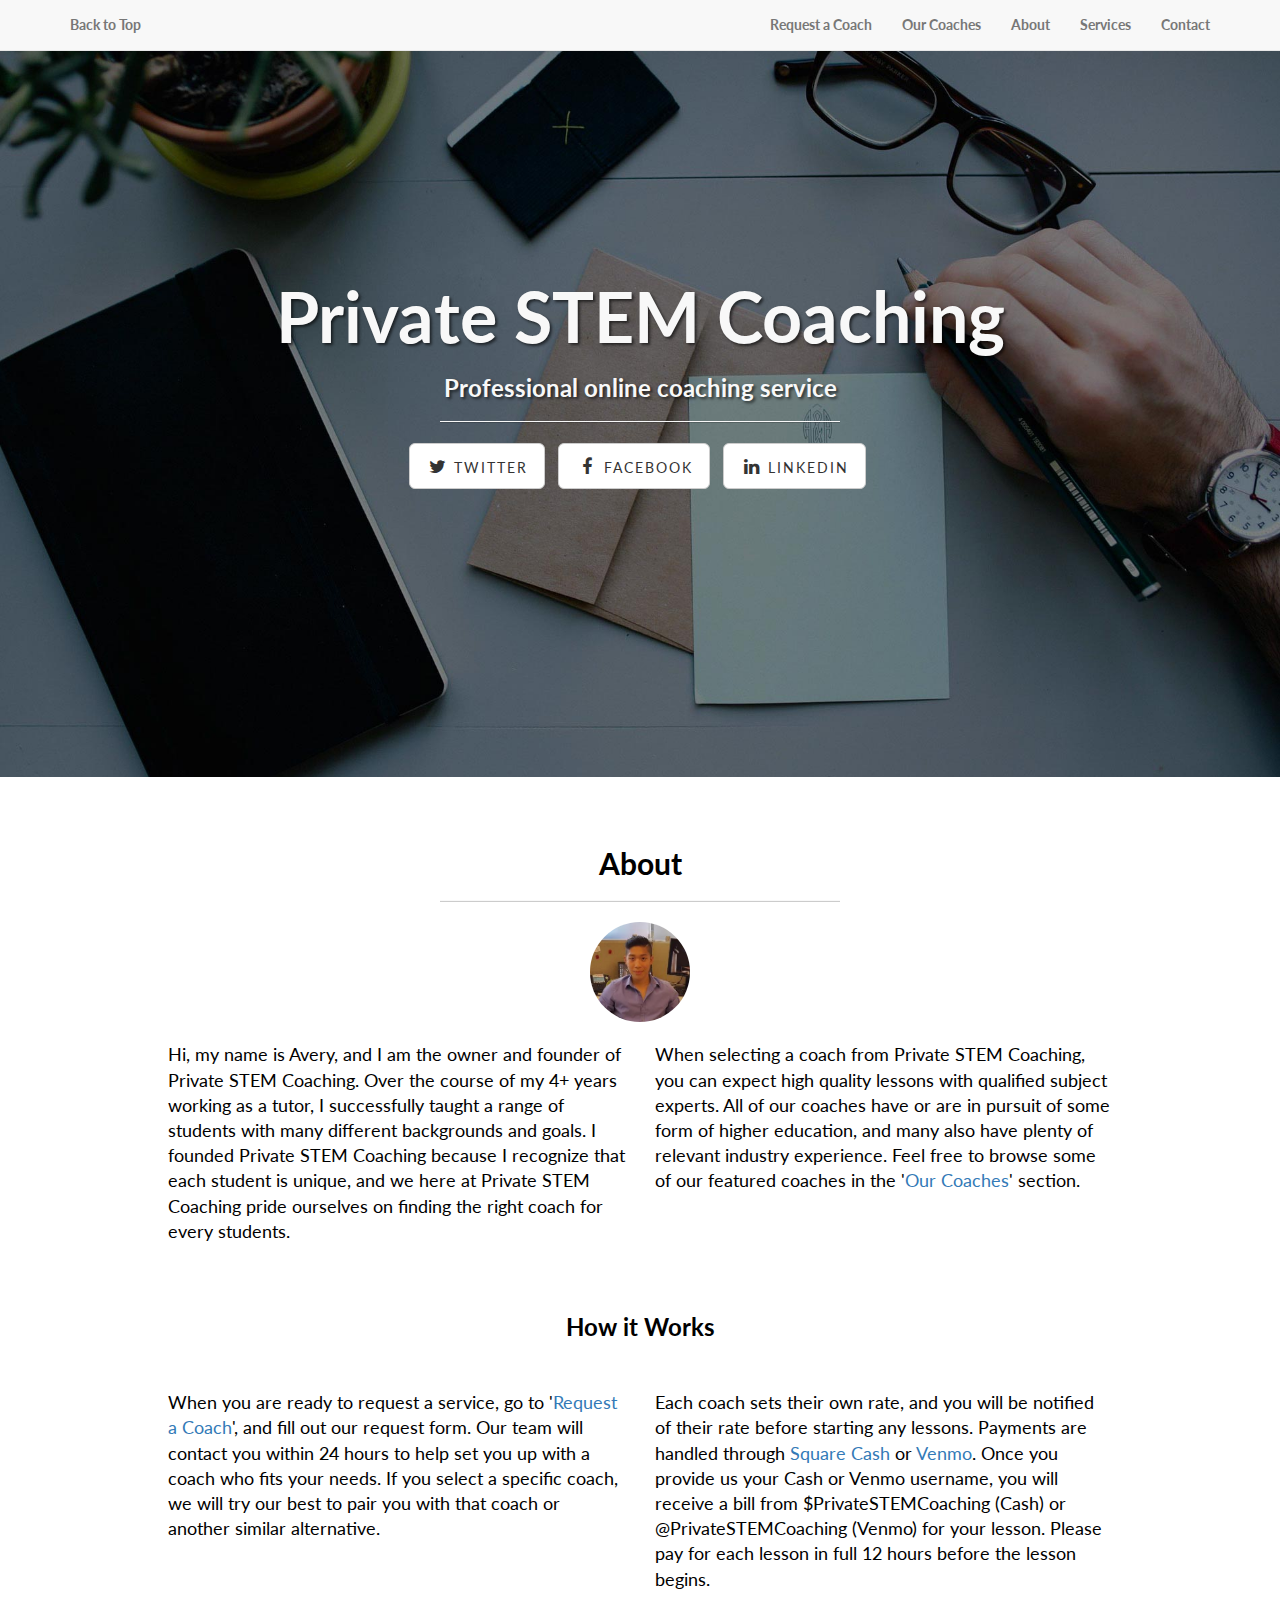
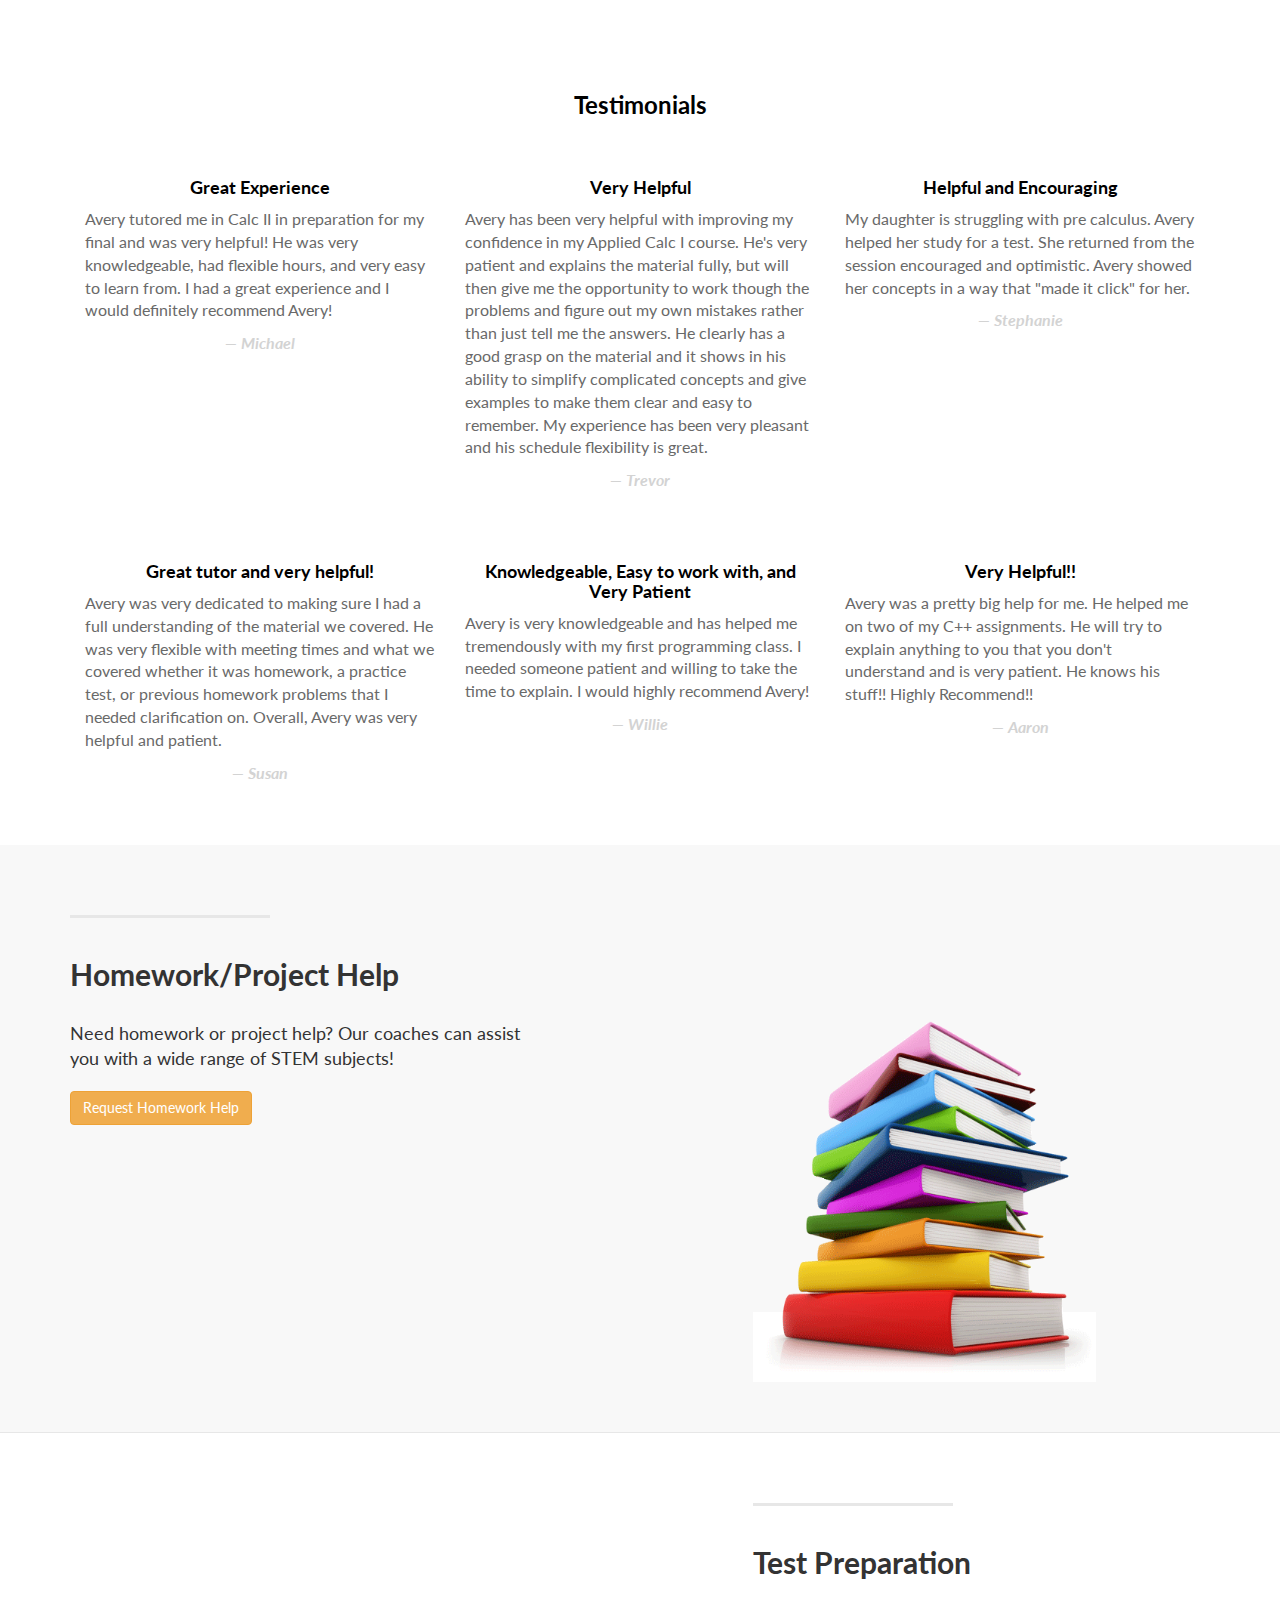
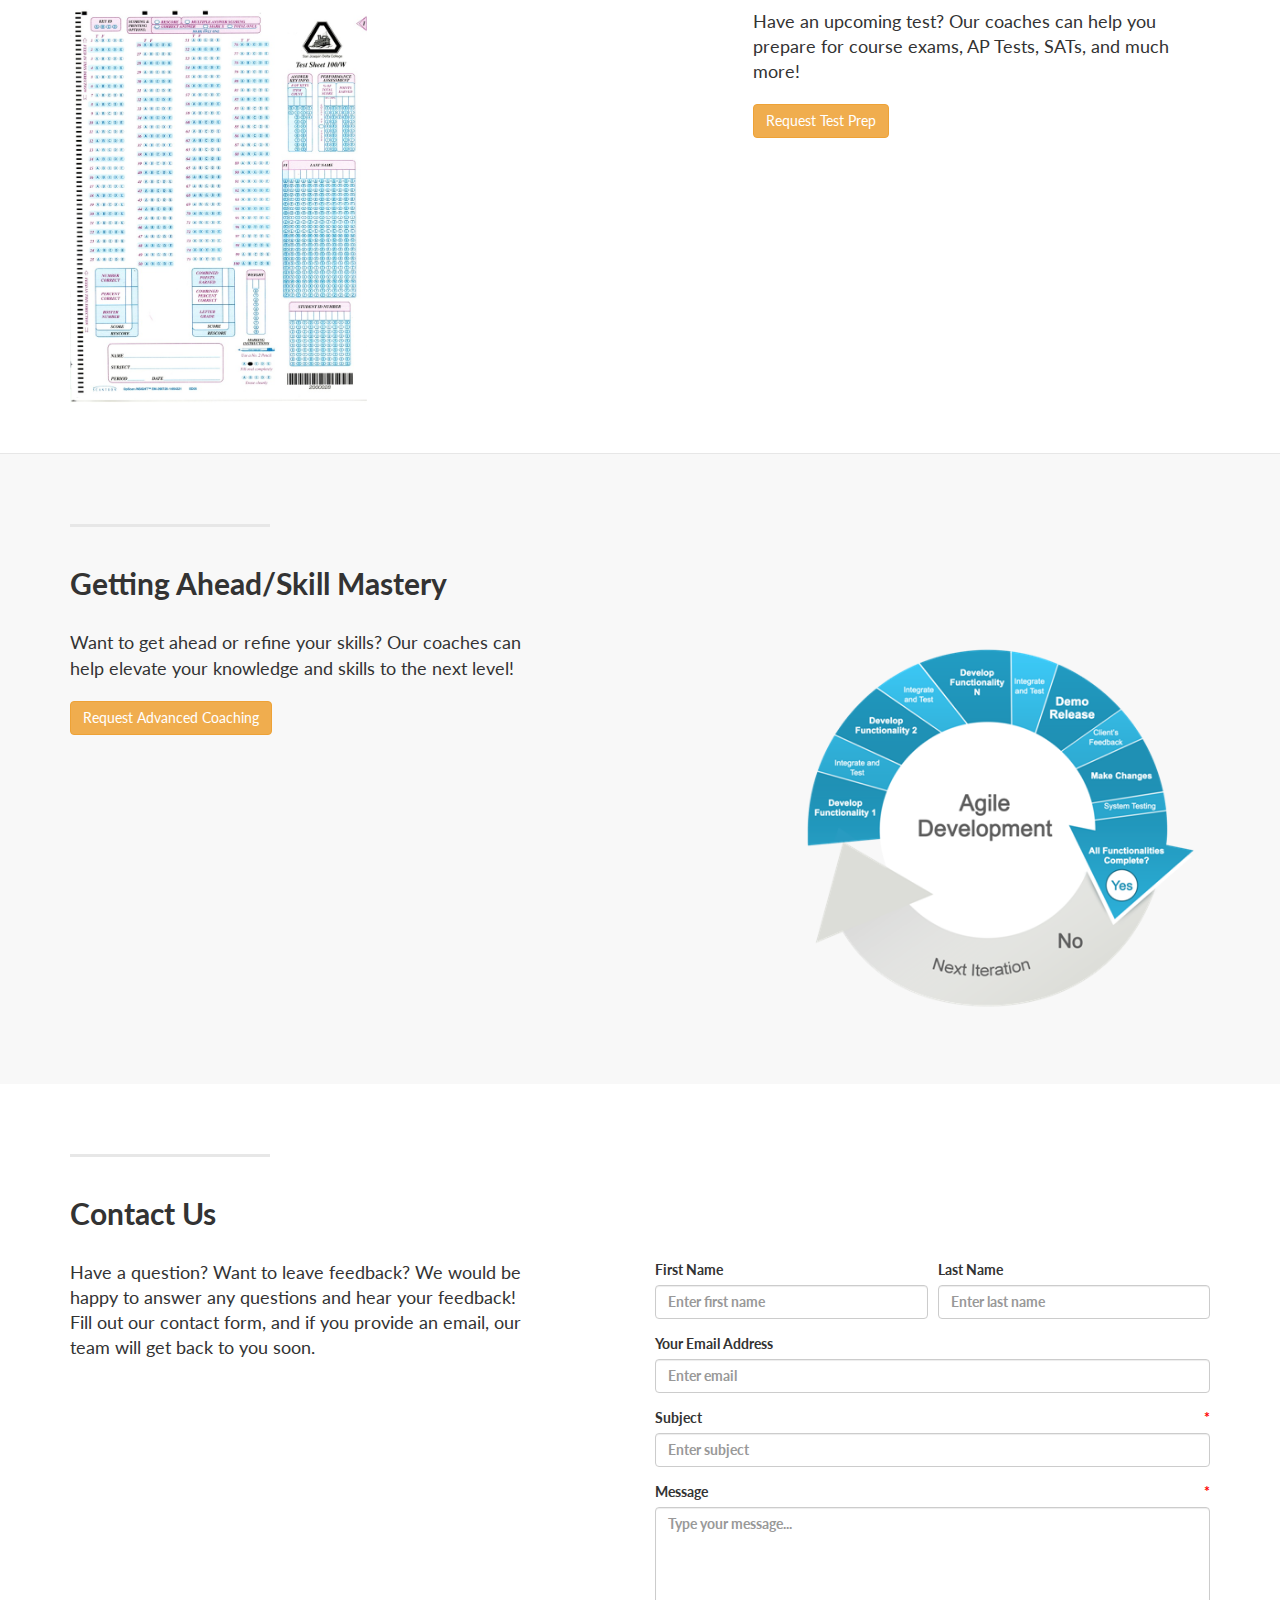
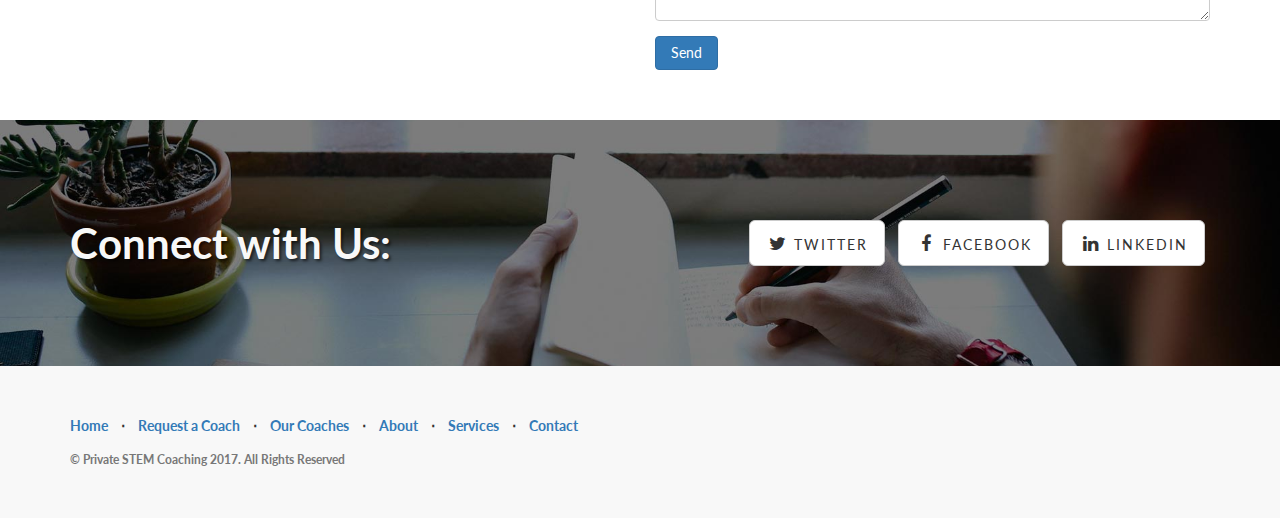
==== commit 1e61347a: "guide redone" ====
--- a/index.html
+++ b/index.html
@@ -154,7 +154,7 @@
                         <div class="row">
                             <div class="col-lg-5 col-lg-offset-1 col-md-6 col-sm-6 col-xs-12">
                                 <p class="lead how-it-works-1">
-                                    When you are ready to request a service, go to '<a href="request">Request a Coach</a>', and fill out the form. Our team will 
+                                    When you are ready to request a service, go to '<a href="request">Request a Coach</a>', and fill out our request form. Our team will 
                                     contact you within 24 hours to help set you up with a coach who fits your needs. If you select a specific coach, we will try 
                                     our best to pair you with that coach or another similar alternative. 
                                 </p>
@@ -162,8 +162,9 @@
                             <div class="col-lg-5 col-md-6 col-sm-6 col-xs-12">
                                 <p class="lead how-it-works-2">
                                     Each coach sets their own rate, and you will be notified of their rate before starting any lessons. Payments are handled through
-                                    <a href="https://cash.me/" target="_blank">Cash</a> or <a href="https://venmo.com/" target="_blank">Venmo</a> and are made out to 
-                                    $PrivateSTEMCoaching (Cash) or @PrivateSTEMCoaching (Venmo). Please pay for each lesson in full 12 hours before the lesson begins. 
+                                    <a href="https://cash.me/" target="_blank">Square Cash</a> or <a href="https://venmo.com/" target="_blank">Venmo</a>. Once you provide us 
+                                    your Cash or Venmo username, you will receive a bill from $PrivateSTEMCoaching (Cash) or @PrivateSTEMCoaching (Venmo) for your lesson. 
+                                    Please pay for each lesson in full 12 hours before the lesson begins. 
                                 </p>
                             </div>
                             <div class="col-lg-1"></div>
@@ -353,12 +354,12 @@
                     <div class="form-group first-name-field col-lg-6 col-md-6 col-sm-6 col-xs-6">
                         <label for="first-name" class="name-label">First Name</label>
                         <label for="first-name" class="error-label error-label-name" id="error-label-first-name"></label>
-                        <input type="text" class="form-control" id="first-name" placeholder="Enter first name">
+                        <input type="text" name="first-name" class="form-control" id="first-name" placeholder="Enter first name">
                     </div>
                     <div class="form-group last-name-field col-lg-6 col-md-6 col-sm-6 col-xs-6">
                         <label for="last-name" class="name-label">Last Name</label>
                         <label for="last-name" class="error-label error-label-name" id="error-label-last-name"></label>
-                        <input type="text" class="form-control" id="last-name" placeholder="Enter last name">
+                        <input type="text" name="last-name" class="form-control" id="last-name" placeholder="Enter last name">
                     </div>
                     <div class="clearfix"></div>
                     <div class="form-group">
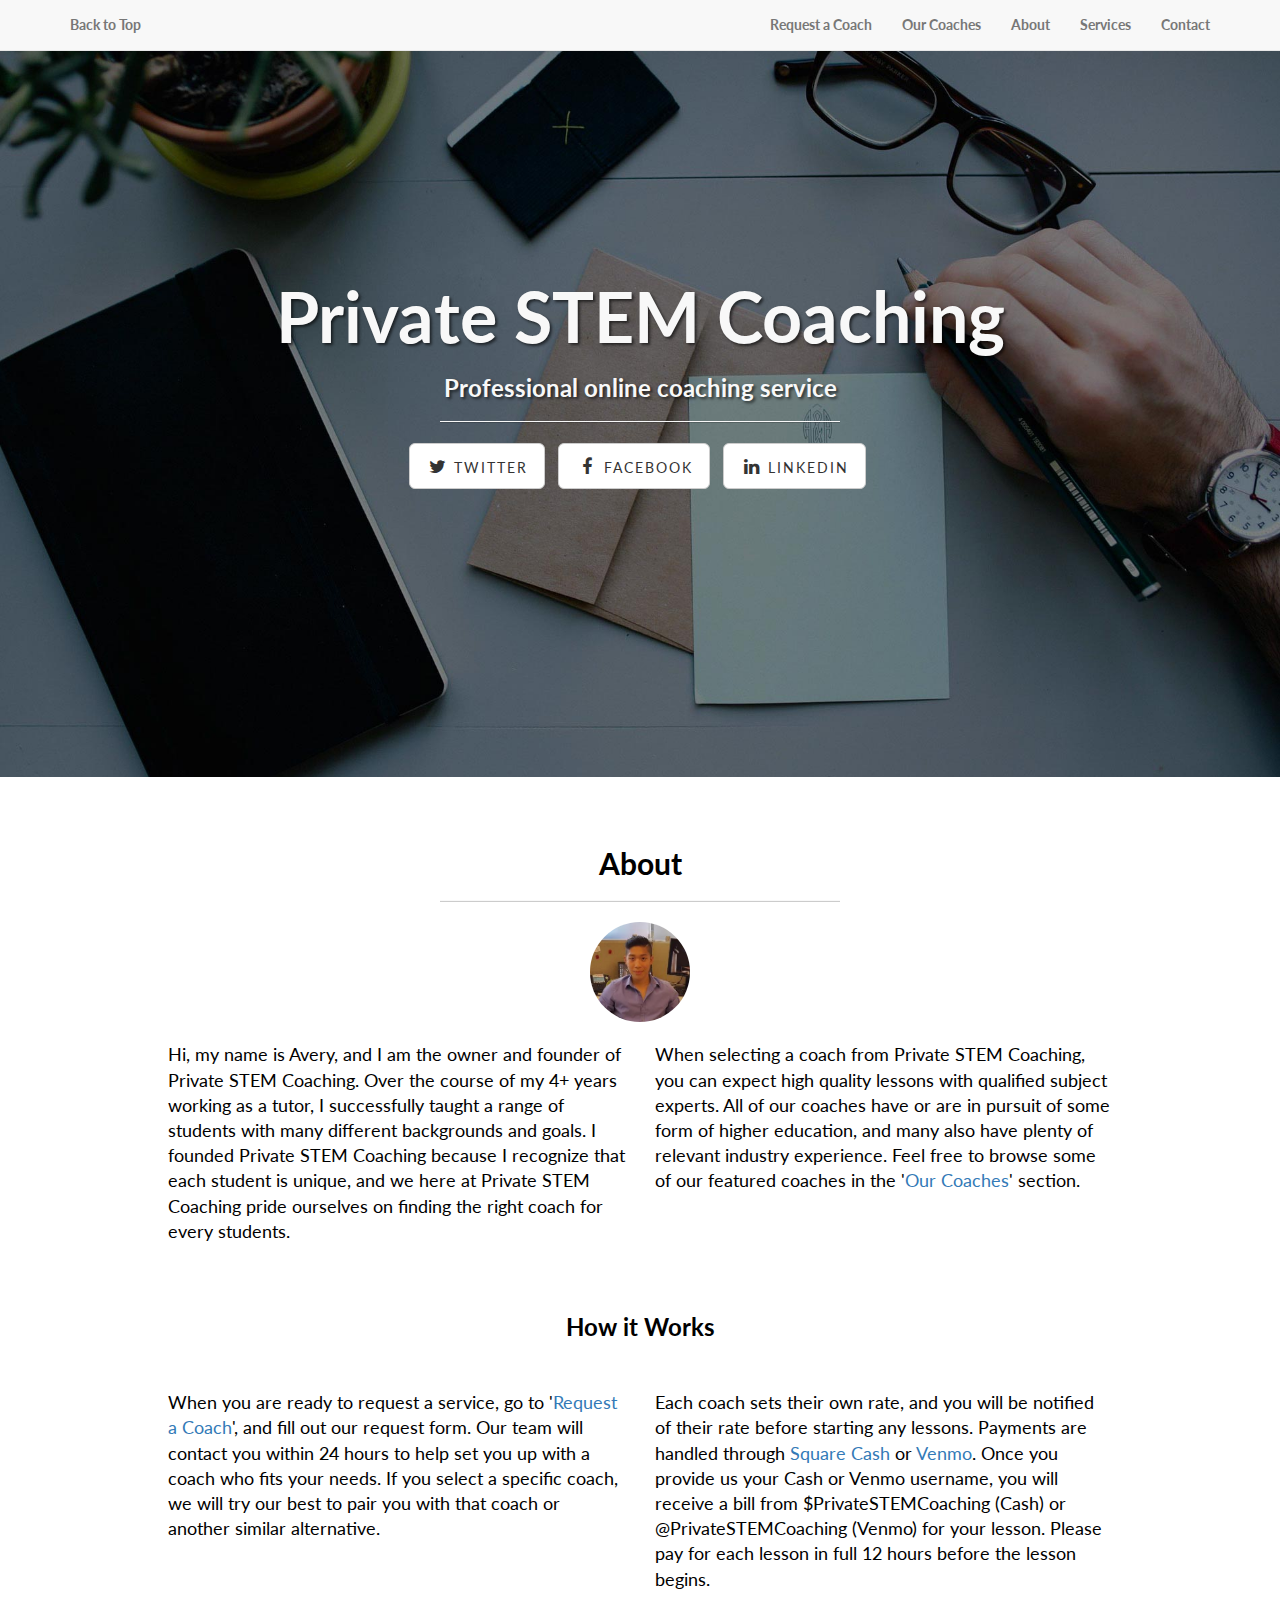
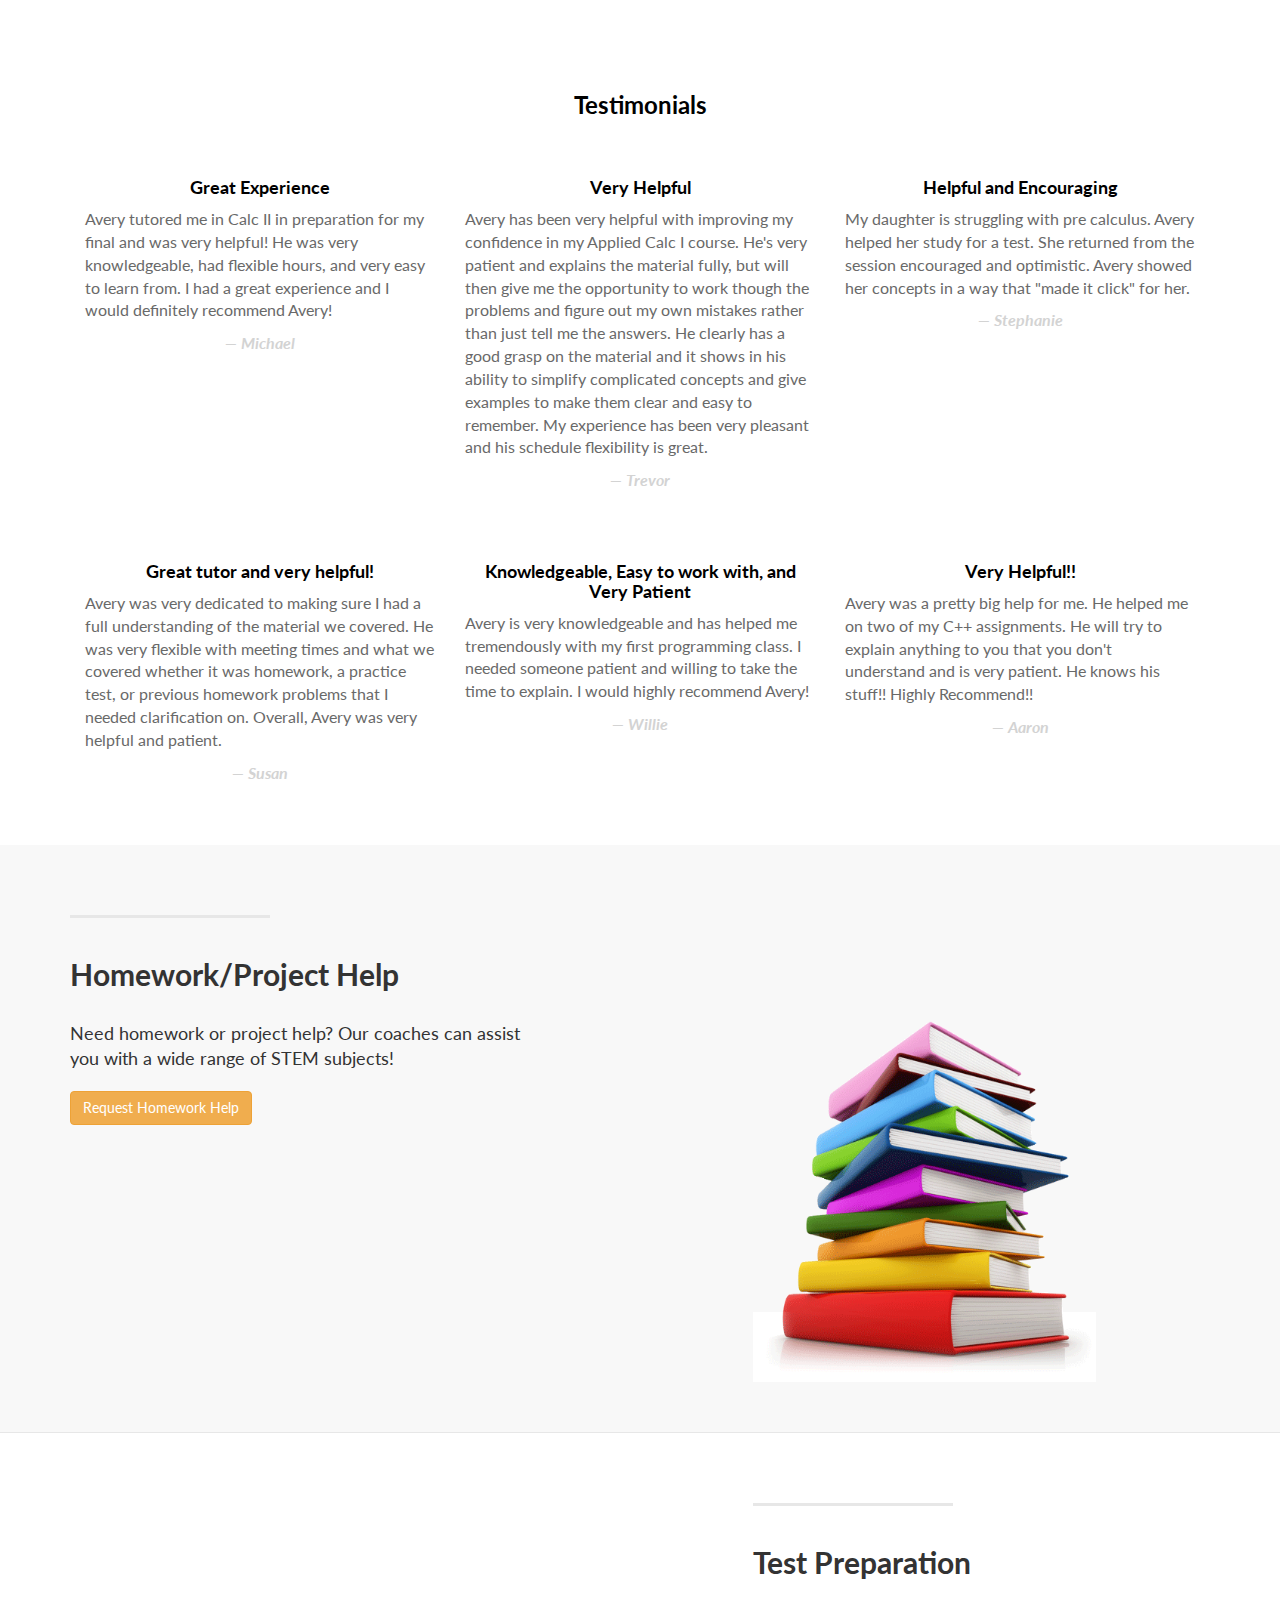
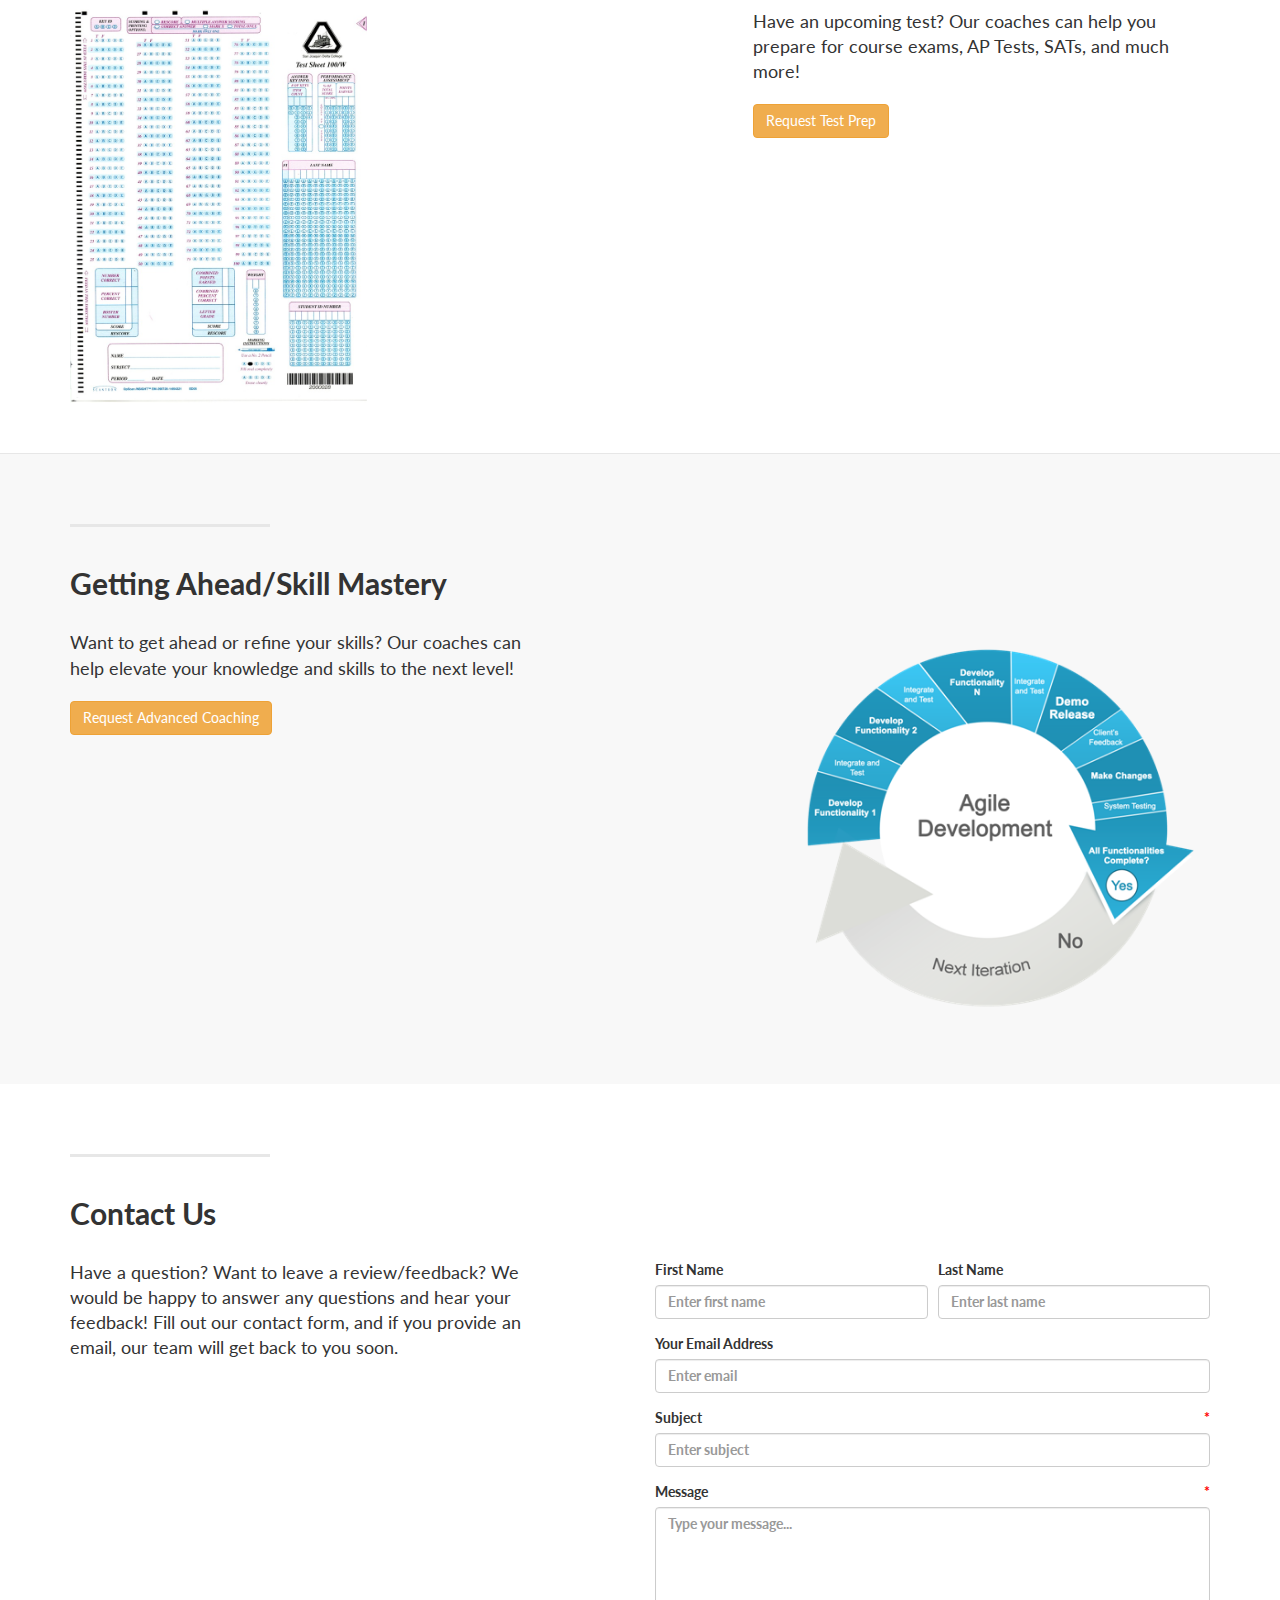
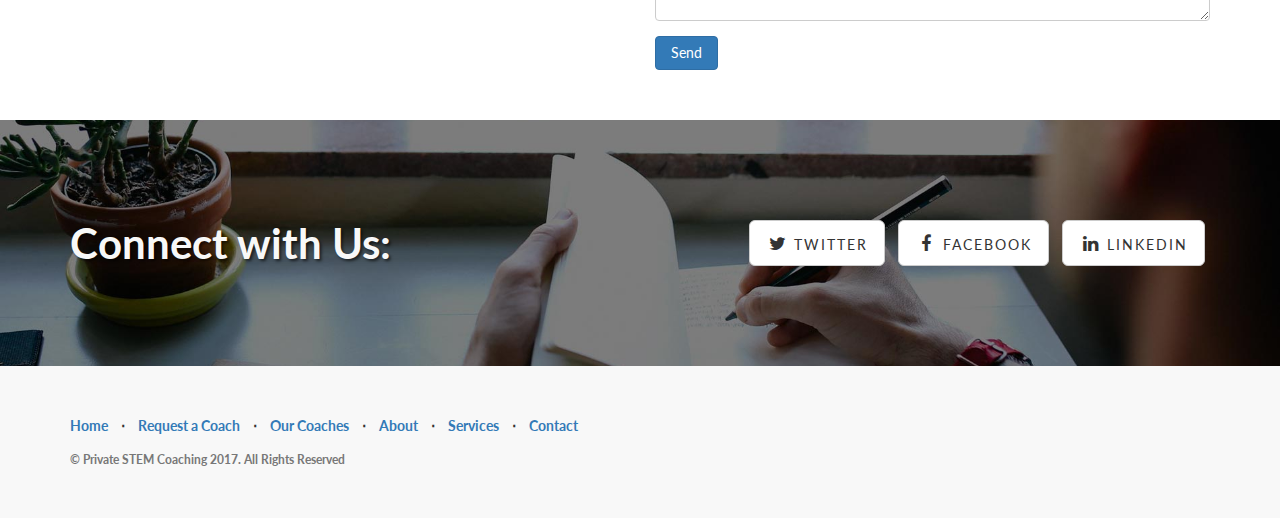
==== commit e137c16d: "api workflow" ====
--- a/index.html
+++ b/index.html
@@ -342,7 +342,7 @@
         <div class="row">
             <div class="col-lg-5 col-md-5 col-sm-5 col-xs-12">
             <p class="lead">
-                Have a question? Want to leave feedback? We would be happy to answer any questions and hear your feedback!
+                Have a question? Want to leave a review/feedback? We would be happy to answer any questions and hear your feedback!
                 Fill out our contact form, and if you provide an email, our team will get
                 back to you soon. 
             </p>
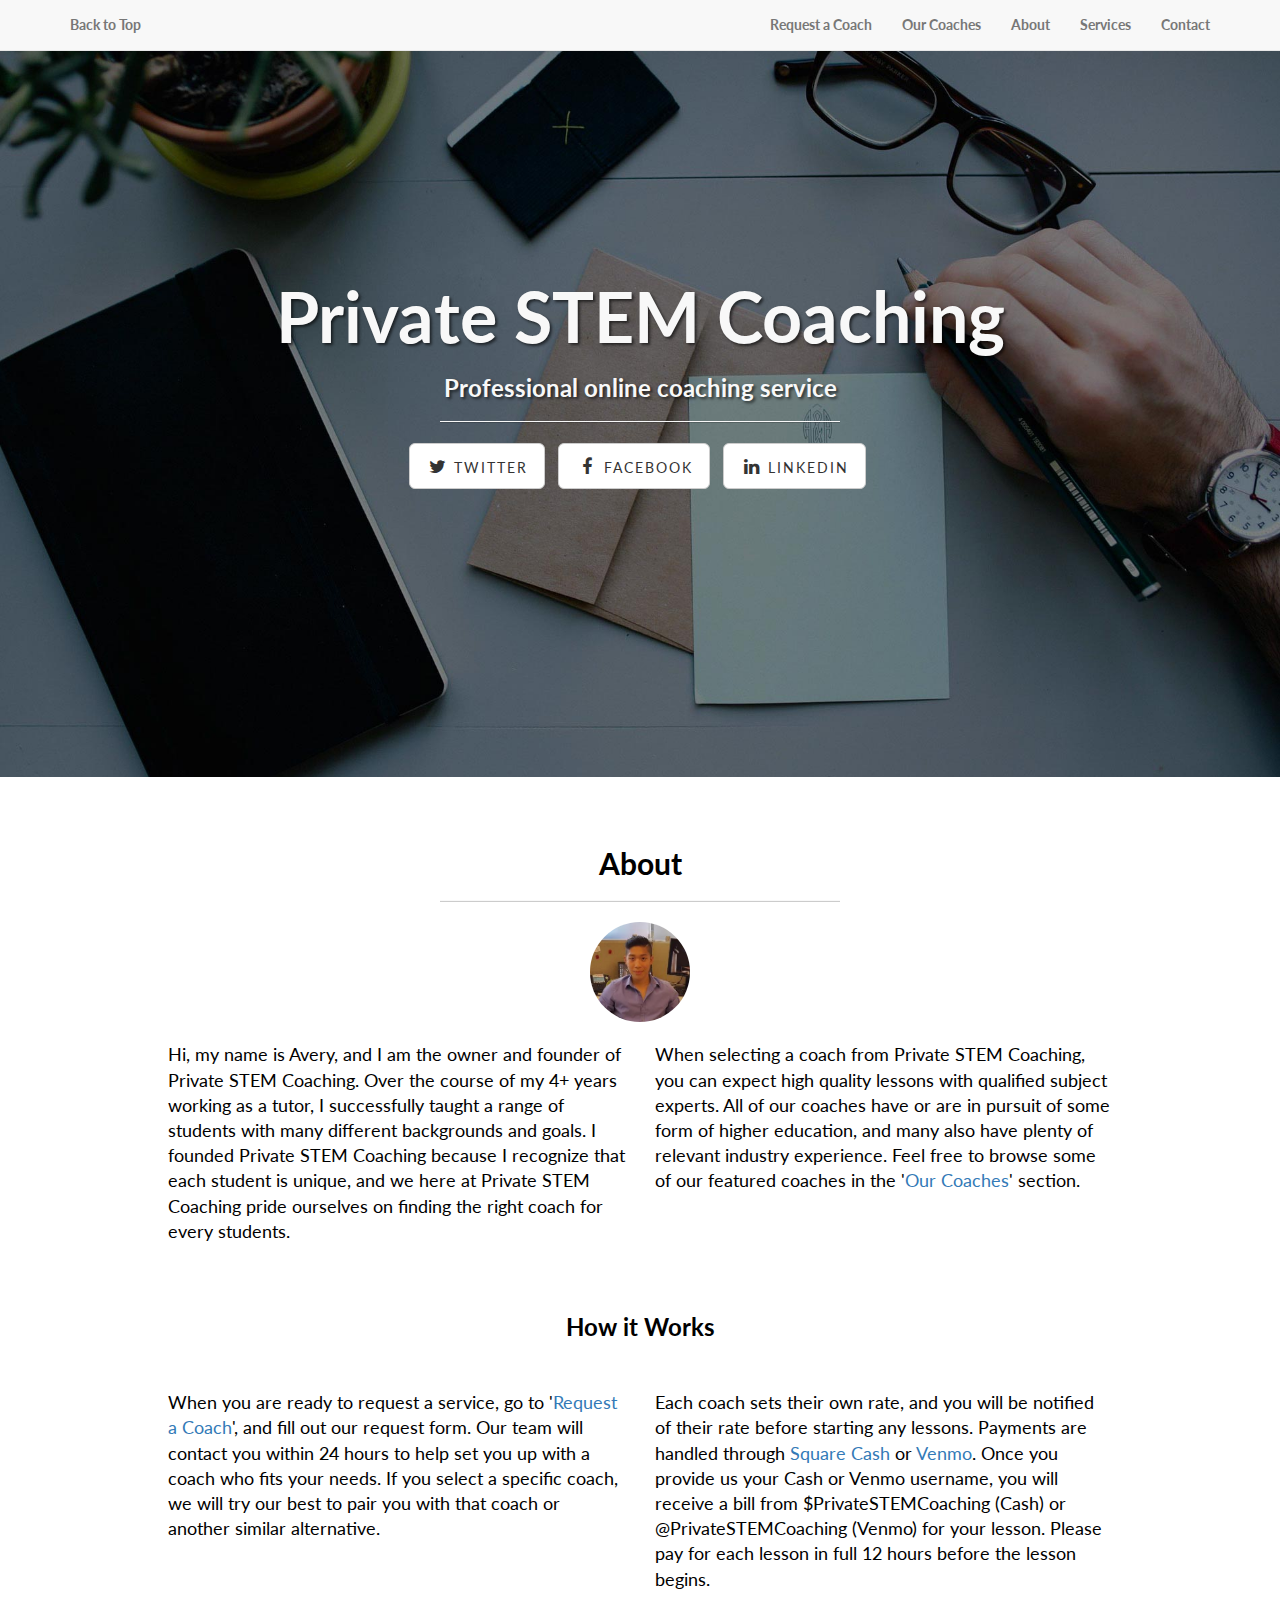
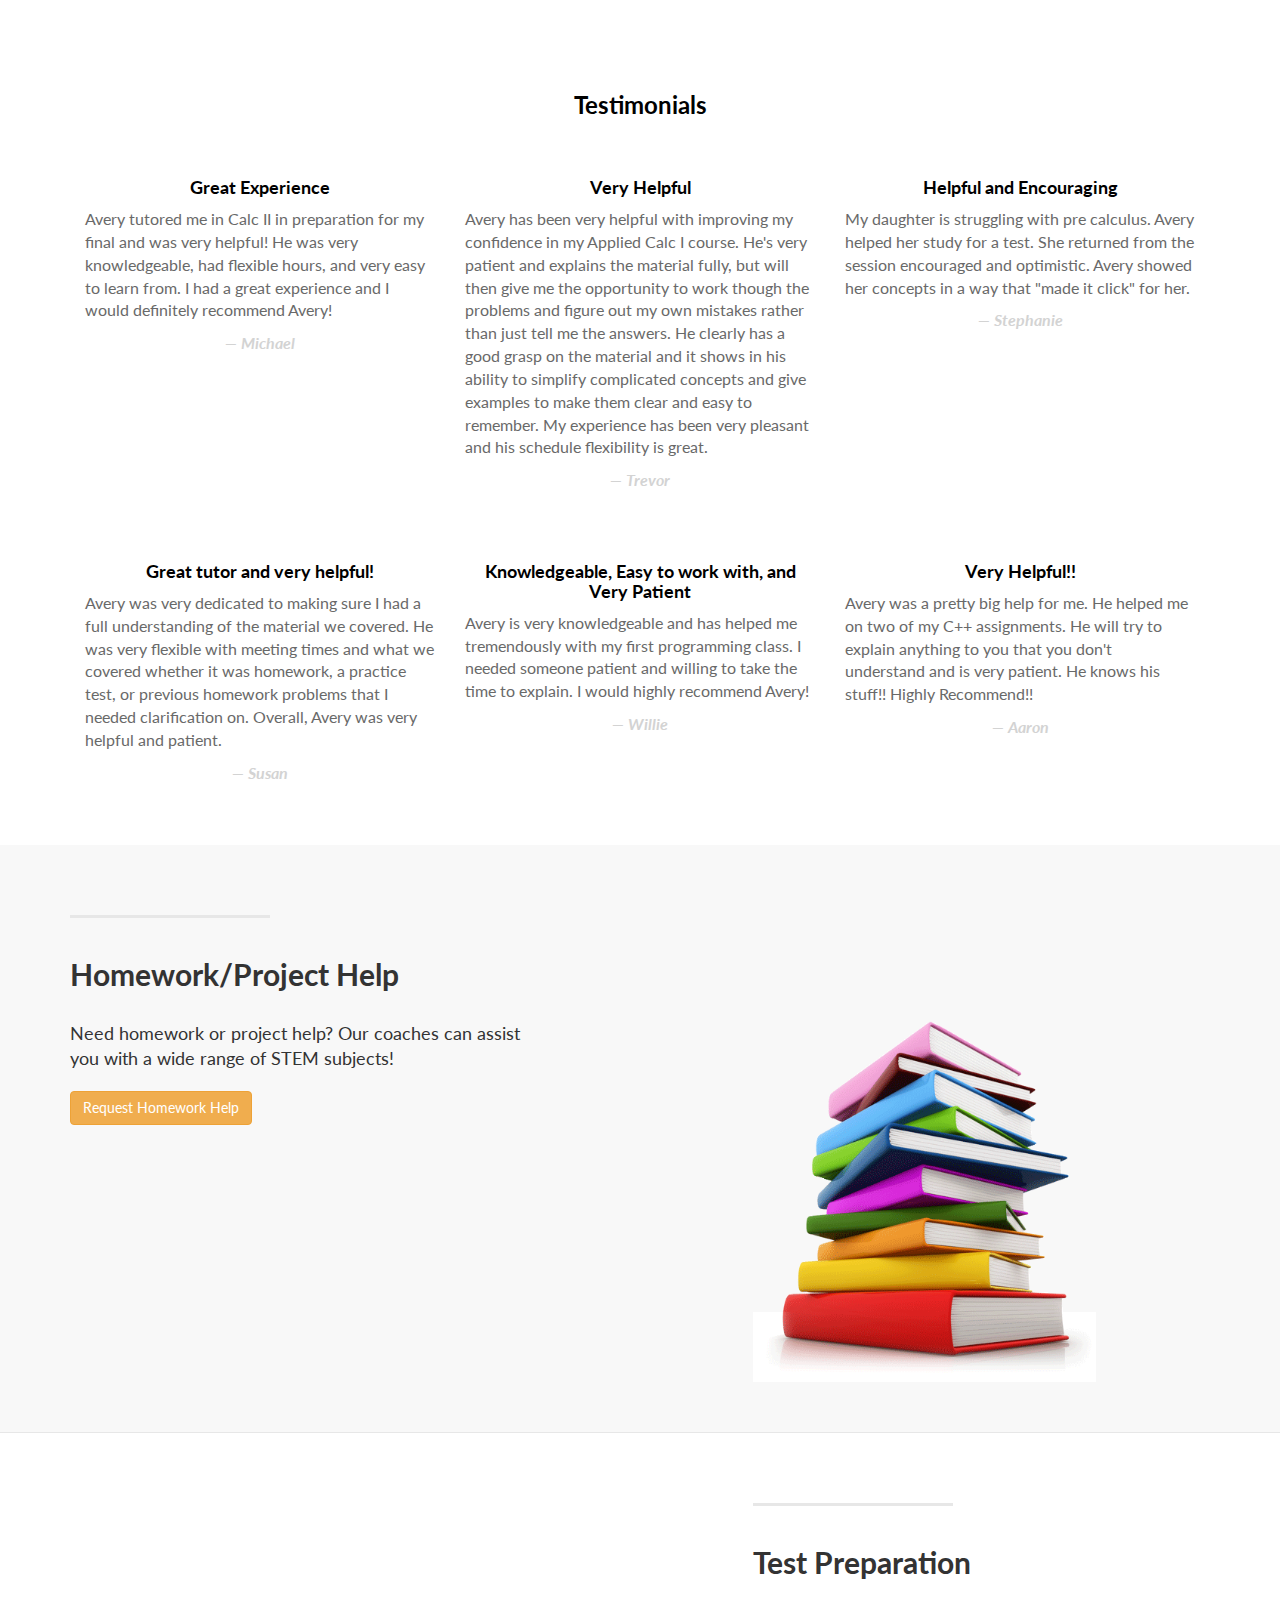
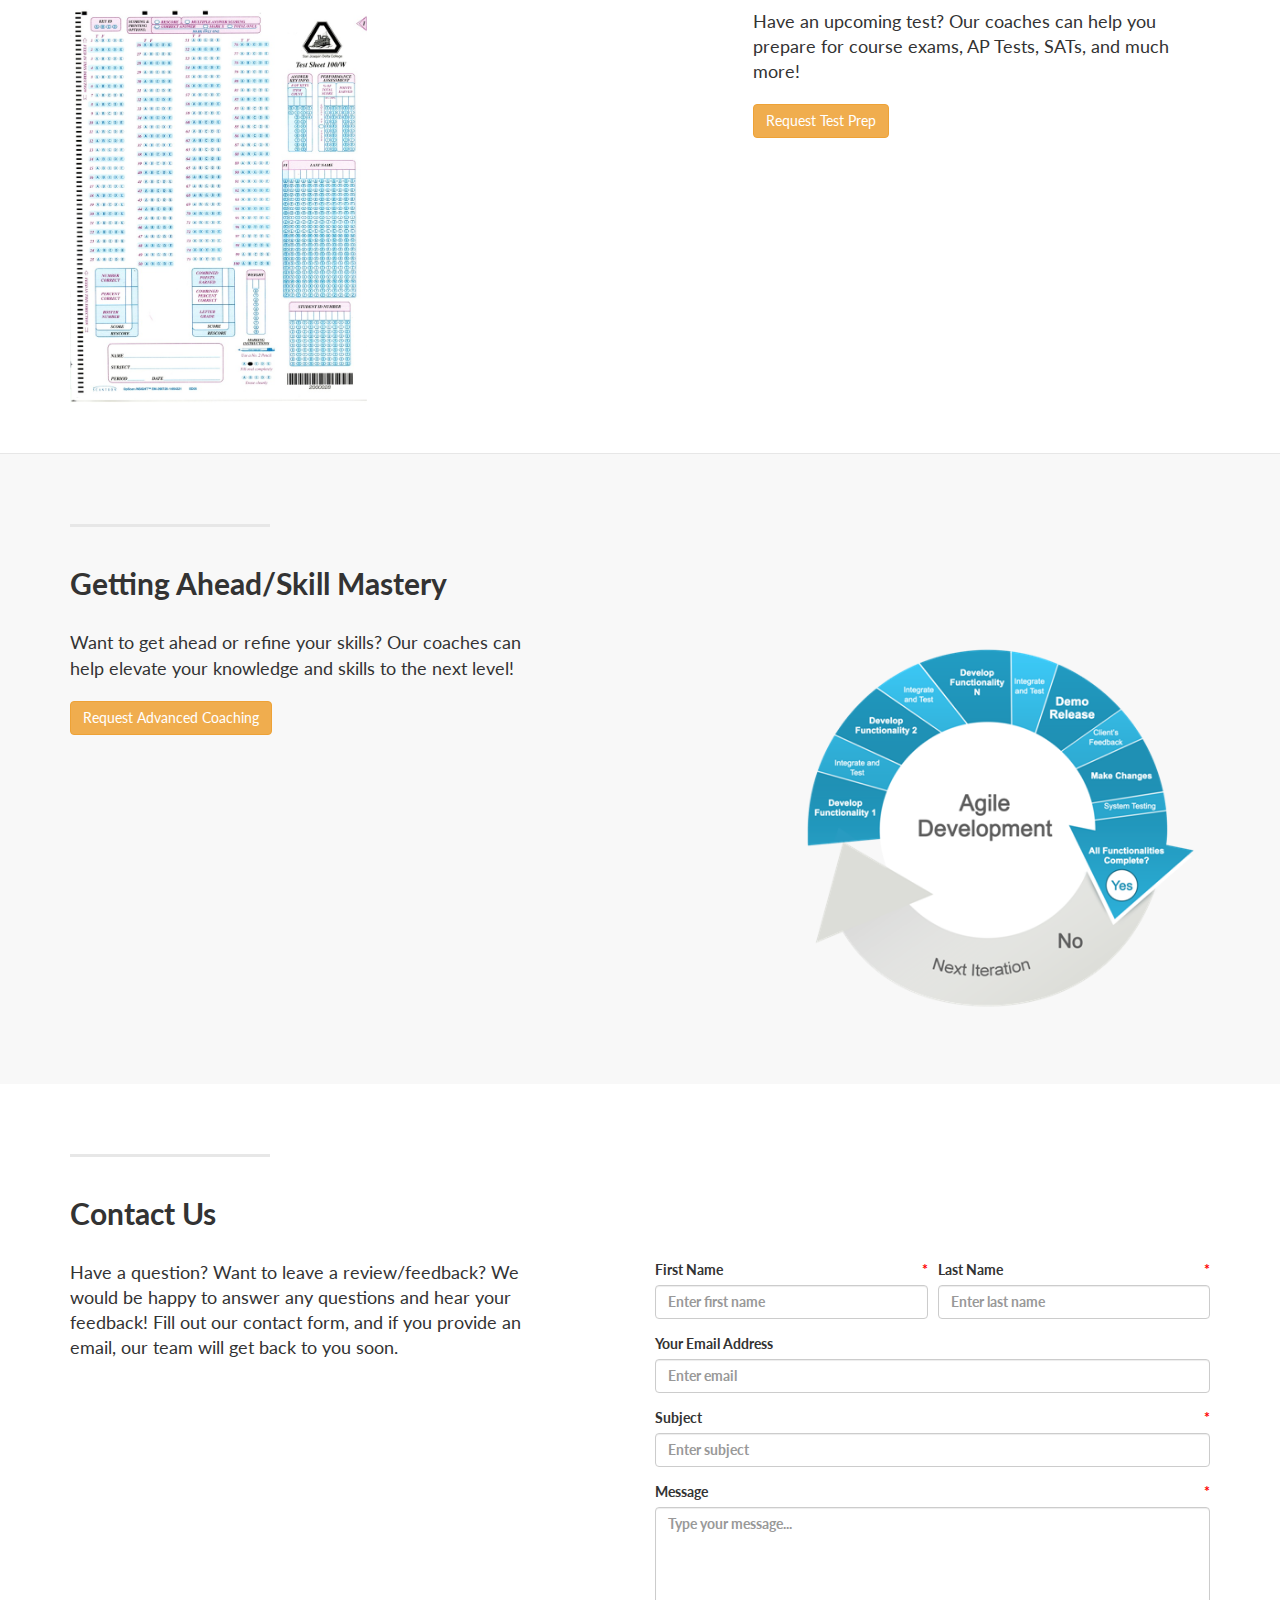
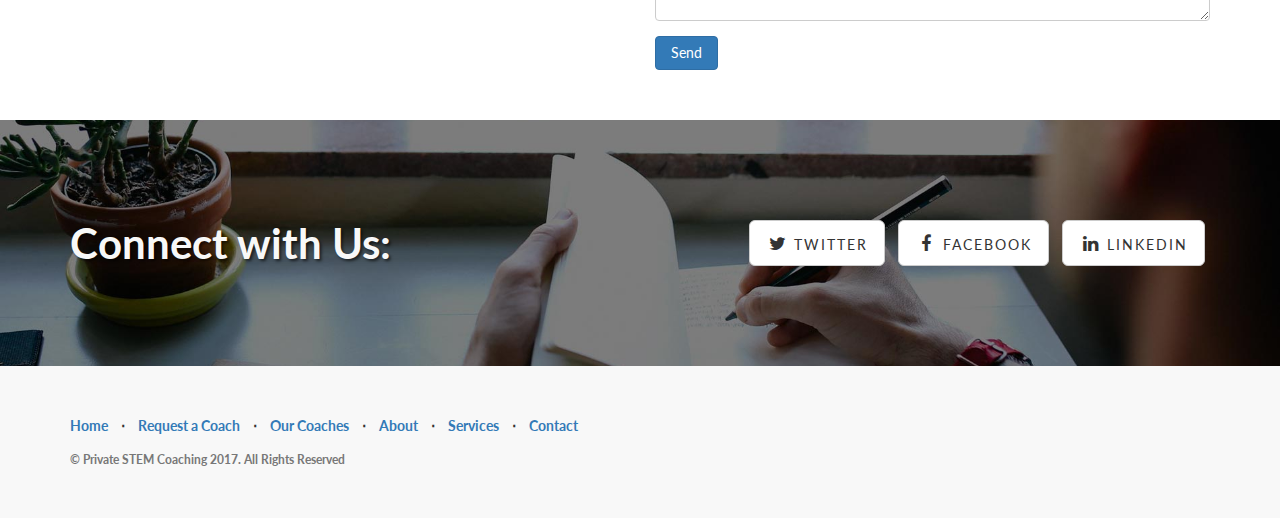
==== commit 40811da4: "updated forms and api integration" ====
--- a/index.html
+++ b/index.html
@@ -351,14 +351,15 @@
                 <form class="contact-form" onsubmit="return submitContact()" method="POST" id="contact-form">
                     <input type="hidden" name="_next" value="index">
                     <input type="text" name="_gotcha" class="hidden-input">
+                    <input type="hidden" name="_cc" value="pbx69qfy@robot.zapier.com">
                     <div class="form-group first-name-field col-lg-6 col-md-6 col-sm-6 col-xs-6">
                         <label for="first-name" class="name-label">First Name</label>
-                        <label for="first-name" class="error-label error-label-name" id="error-label-first-name"></label>
+                        <label for="first-name" class="error-label error-label-name" id="error-label-first-name">*</label>
                         <input type="text" name="first-name" class="form-control" id="first-name" placeholder="Enter first name">
                     </div>
                     <div class="form-group last-name-field col-lg-6 col-md-6 col-sm-6 col-xs-6">
                         <label for="last-name" class="name-label">Last Name</label>
-                        <label for="last-name" class="error-label error-label-name" id="error-label-last-name"></label>
+                        <label for="last-name" class="error-label error-label-name" id="error-label-last-name">*</label>
                         <input type="text" name="last-name" class="form-control" id="last-name" placeholder="Enter last name">
                     </div>
                     <div class="clearfix"></div>
